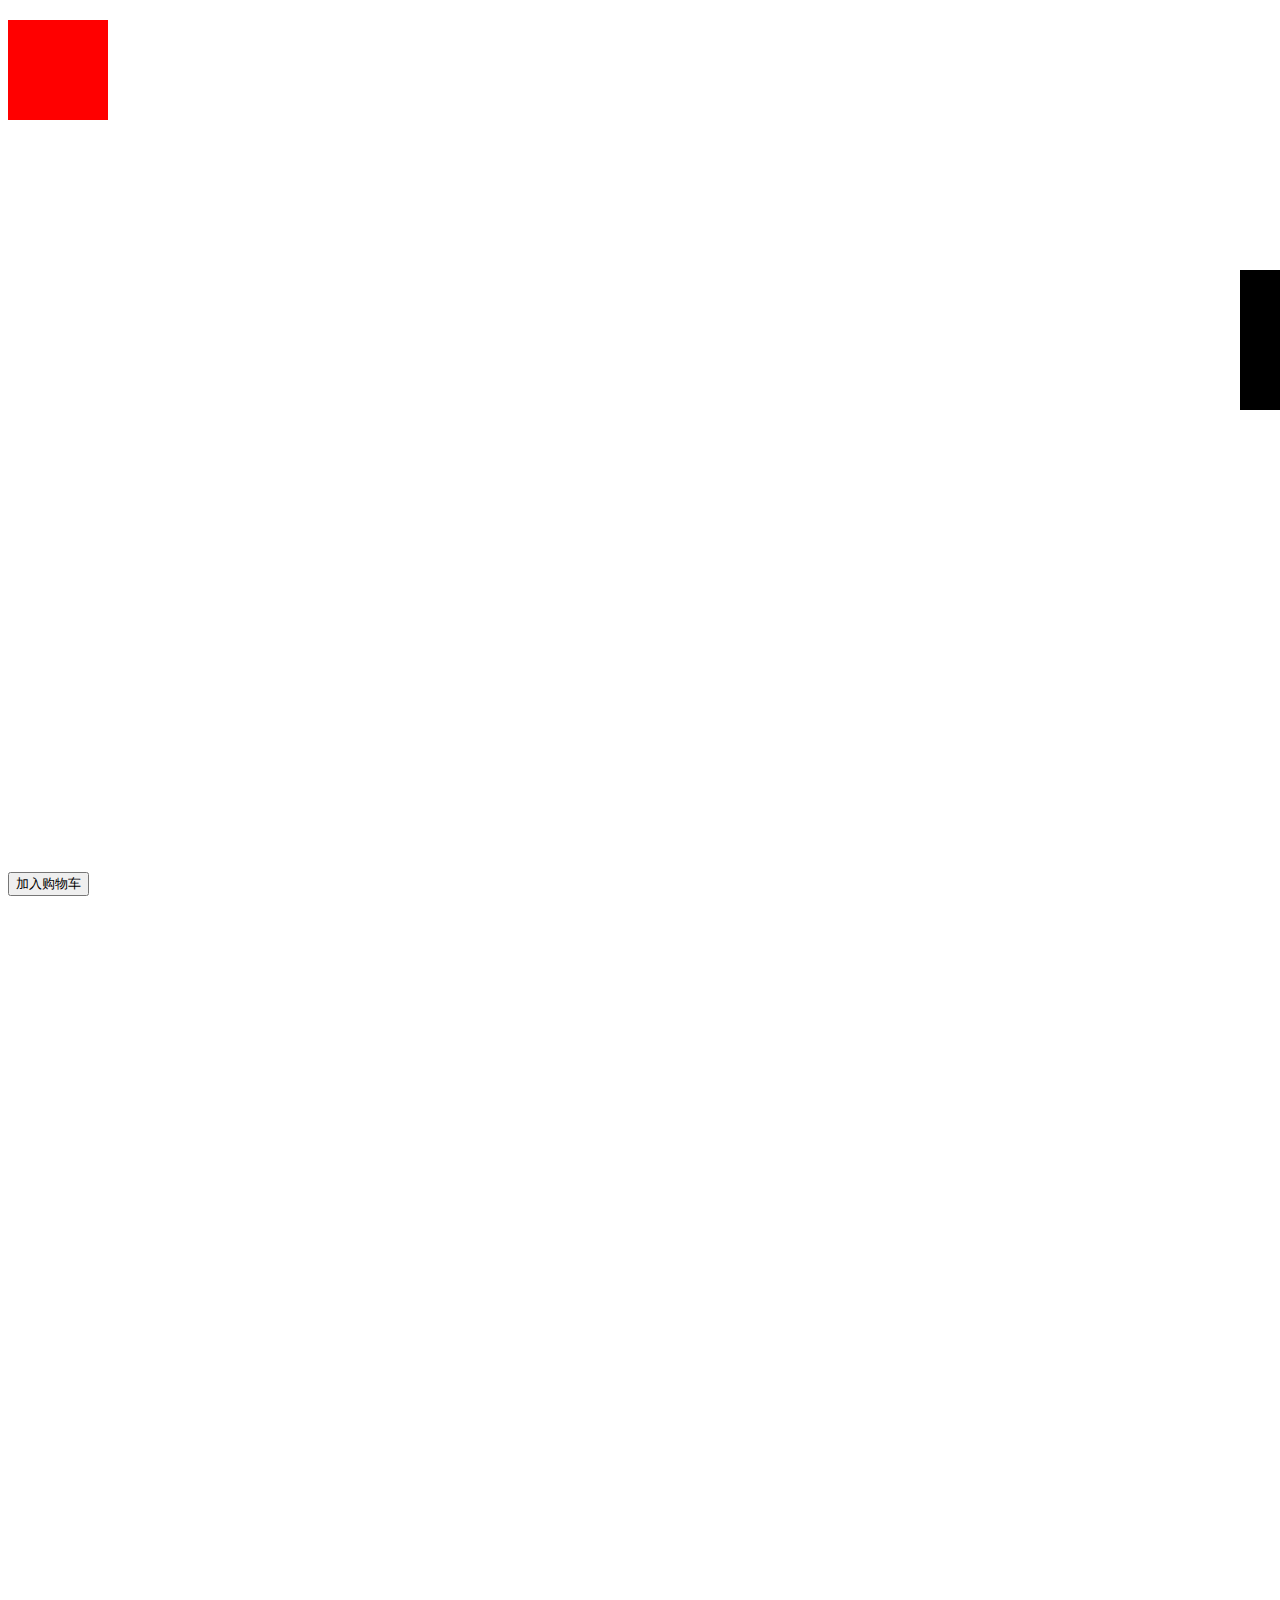
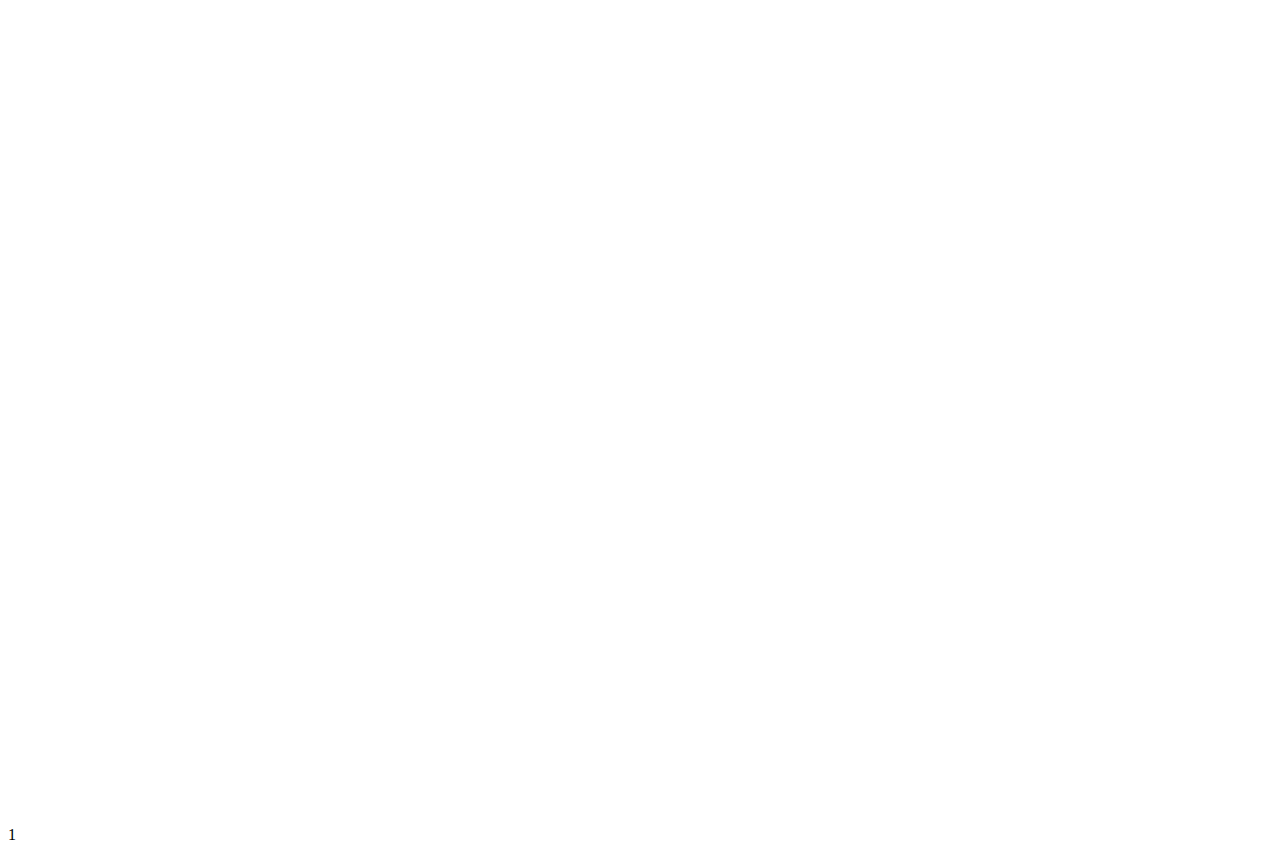
==== index.html @ b40f048a "update test" ====
<!DOCTYPE html>
<html lang="en">
<head>
  <meta charset="UTF-8">
  <title>Title</title>
  <style>
    html, body {
      height: 100%;
    }

    .Mallbar {
      width: 40px;
      height: 140px;
      background: #000;
      position: fixed;
      right: 0;
      top: 30%;
    }

    .test {
      width: 100px;
      height: 100px;
      background: #f00;
      position: fixed;
      top: 20px;
    }
  </style>
</head>
<body>
<div class="test"></div>
<br>
<br>
<br>
<br>
<br>
<br>
<br>
<br>
<br>
<br>
<br>
<br>
<br>
<br>
<br>
<br>
<br>
<br>
<br>
<br>
<br>
<br>
<br>
<br>
<br>
<br>
<br>
<br>
<br>
<br>
<br>
<br>
<br>
<br>
<br>
<br>
<br>
<br>
<br>
<br>
<br>
<br>
<br>
<br>
<br>
<br>
<br>
<br>
<button id="btn">加入购物车</button>
<br>
<br>
<br>
<br>
<br>
<br>
<br>
<br>
<br>
<br>
<br>
<br>
<br>
<br>
<br>
<br>
<br>
<br>
<br>
<br>
<br>
<br>
<br>
<br>
<br>
<br>
<br>
<br>
<br>
<br>
<br>
<br>
<br>
<br>
<br>
<br>
<br>
<br>
<br>
<br>
<br>
<br>
<br>
<br>
<br>
<br>
<br>
<br>
<br>
<br>
<br>
<br>
<br>
<br>
<br>
<br>
<br>
<br>
<br>
<br>
<br>
<br>
<br>
<br>
<br>
<br>
<br>
<br>
<br>
<br>
<br>
<br>
<br>
<br>
<br>
<br>
<br>
<br>
<br>
<br>
<br>
<br>
<br>
<br>
<br>
<br>
1

<div class="Mallbar" id="mallbar"></div>

<script src="jquery.min.js"></script>
<script>

  var acceleration;
  $('#btn').on('click', function () {
    var btnTop = $('#btn')[0].offsetTop - $('body')[0].scrollTop,
      btnLeft = $('#btn')[0].offsetLeft,
      mallbarTop = $('#mallbar')[0].offsetTop,
      mallbarLeft = $('#mallbar')[0].offsetLeft;

    var timeout = 1000;

    var frame = 100;
    //  计算物体垂直方向初速度，按钮离顶部越近则初速度越小
    var V0 = -btnTop / 40;
    //  计算物体加速度
    acceleration = ((mallbarTop - btnTop) - V0 * frame) * 2 / (frame * frame);

    runAnimation($('.test'), btnTop, V0, btnLeft, (mallbarLeft - btnLeft) / frame, mallbarLeft, timeout / frame);

  });

  function runAnimation(goods, top, topStep, left, leftStep, maxRight, timeout) {
    if (left < maxRight) {
      //alert(1);
      left += leftStep;
      top += topStep;
      topStep += acceleration;
      setTimeout(function () {
        goods.css({
          'top': top + 'px',
          'left': left + 'px'
        });
        runAnimation(goods, top, topStep, left, leftStep, maxRight, timeout);
      }, timeout);
    }
  }
</script>
</body>
</html>
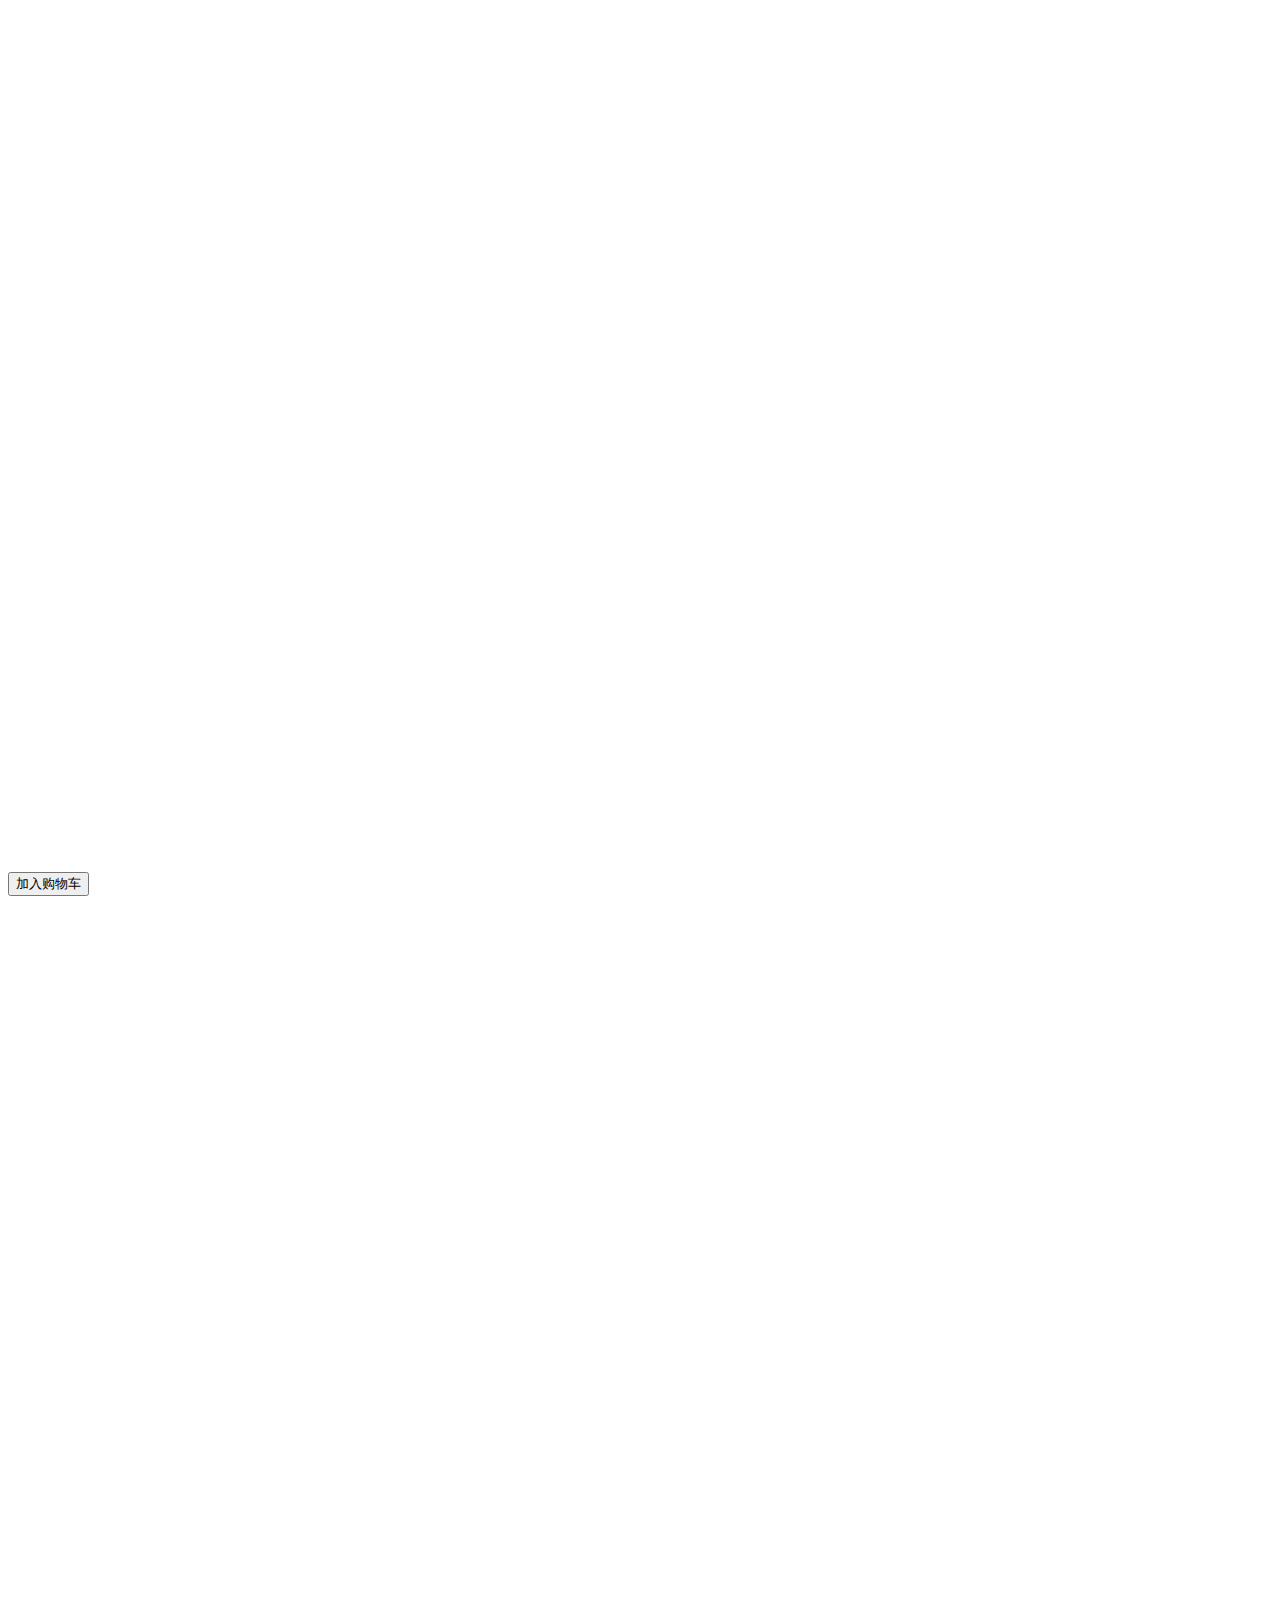
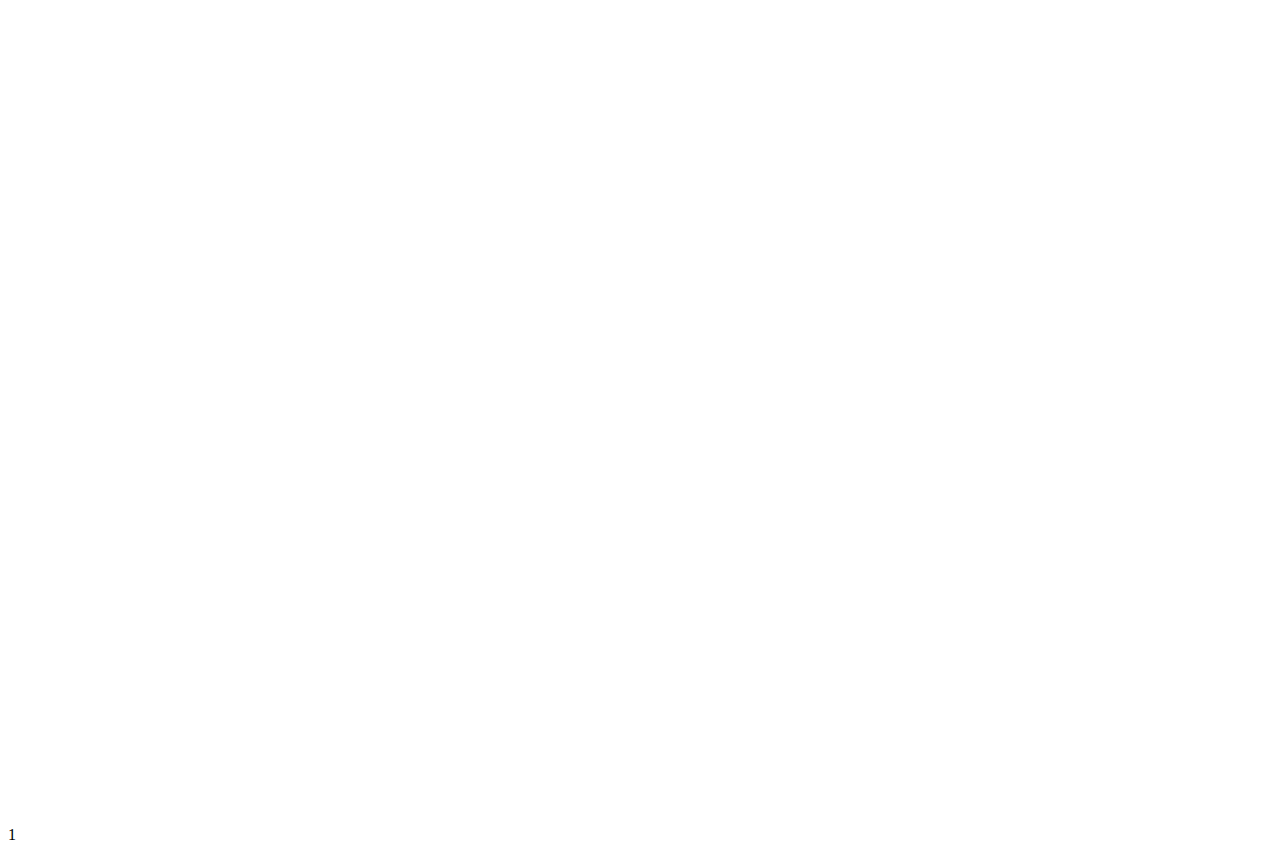
==== commit 6f247da1: "拆分" ====
--- a/index.html
+++ b/index.html
@@ -3,28 +3,6 @@
 <head>
   <meta charset="UTF-8">
   <title>Title</title>
-  <style>
-    html, body {
-      height: 100%;
-    }
-
-    .Mallbar {
-      width: 40px;
-      height: 140px;
-      background: #000;
-      position: fixed;
-      right: 0;
-      top: 30%;
-    }
-
-    .test {
-      width: 100px;
-      height: 100px;
-      background: #f00;
-      position: fixed;
-      top: 20px;
-    }
-  </style>
 </head>
 <body>
 <div class="test"></div>
@@ -168,42 +146,6 @@
 <div class="Mallbar" id="mallbar"></div>
 
 <script src="jquery.min.js"></script>
-<script>
-
-  var acceleration;
-  $('#btn').on('click', function () {
-    var btnTop = $('#btn')[0].offsetTop - $('body')[0].scrollTop,
-      btnLeft = $('#btn')[0].offsetLeft,
-      mallbarTop = $('#mallbar')[0].offsetTop,
-      mallbarLeft = $('#mallbar')[0].offsetLeft;
-
-    var timeout = 1000;
-
-    var frame = 100;
-    //  计算物体垂直方向初速度，按钮离顶部越近则初速度越小
-    var V0 = -btnTop / 40;
-    //  计算物体加速度
-    acceleration = ((mallbarTop - btnTop) - V0 * frame) * 2 / (frame * frame);
-
-    runAnimation($('.test'), btnTop, V0, btnLeft, (mallbarLeft - btnLeft) / frame, mallbarLeft, timeout / frame);
-
-  });
-
-  function runAnimation(goods, top, topStep, left, leftStep, maxRight, timeout) {
-    if (left < maxRight) {
-      //alert(1);
-      left += leftStep;
-      top += topStep;
-      topStep += acceleration;
-      setTimeout(function () {
-        goods.css({
-          'top': top + 'px',
-          'left': left + 'px'
-        });
-        runAnimation(goods, top, topStep, left, leftStep, maxRight, timeout);
-      }, timeout);
-    }
-  }
-</script>
+<script src="jquery.addshoppingcart.js"></script>
 </body>
 </html>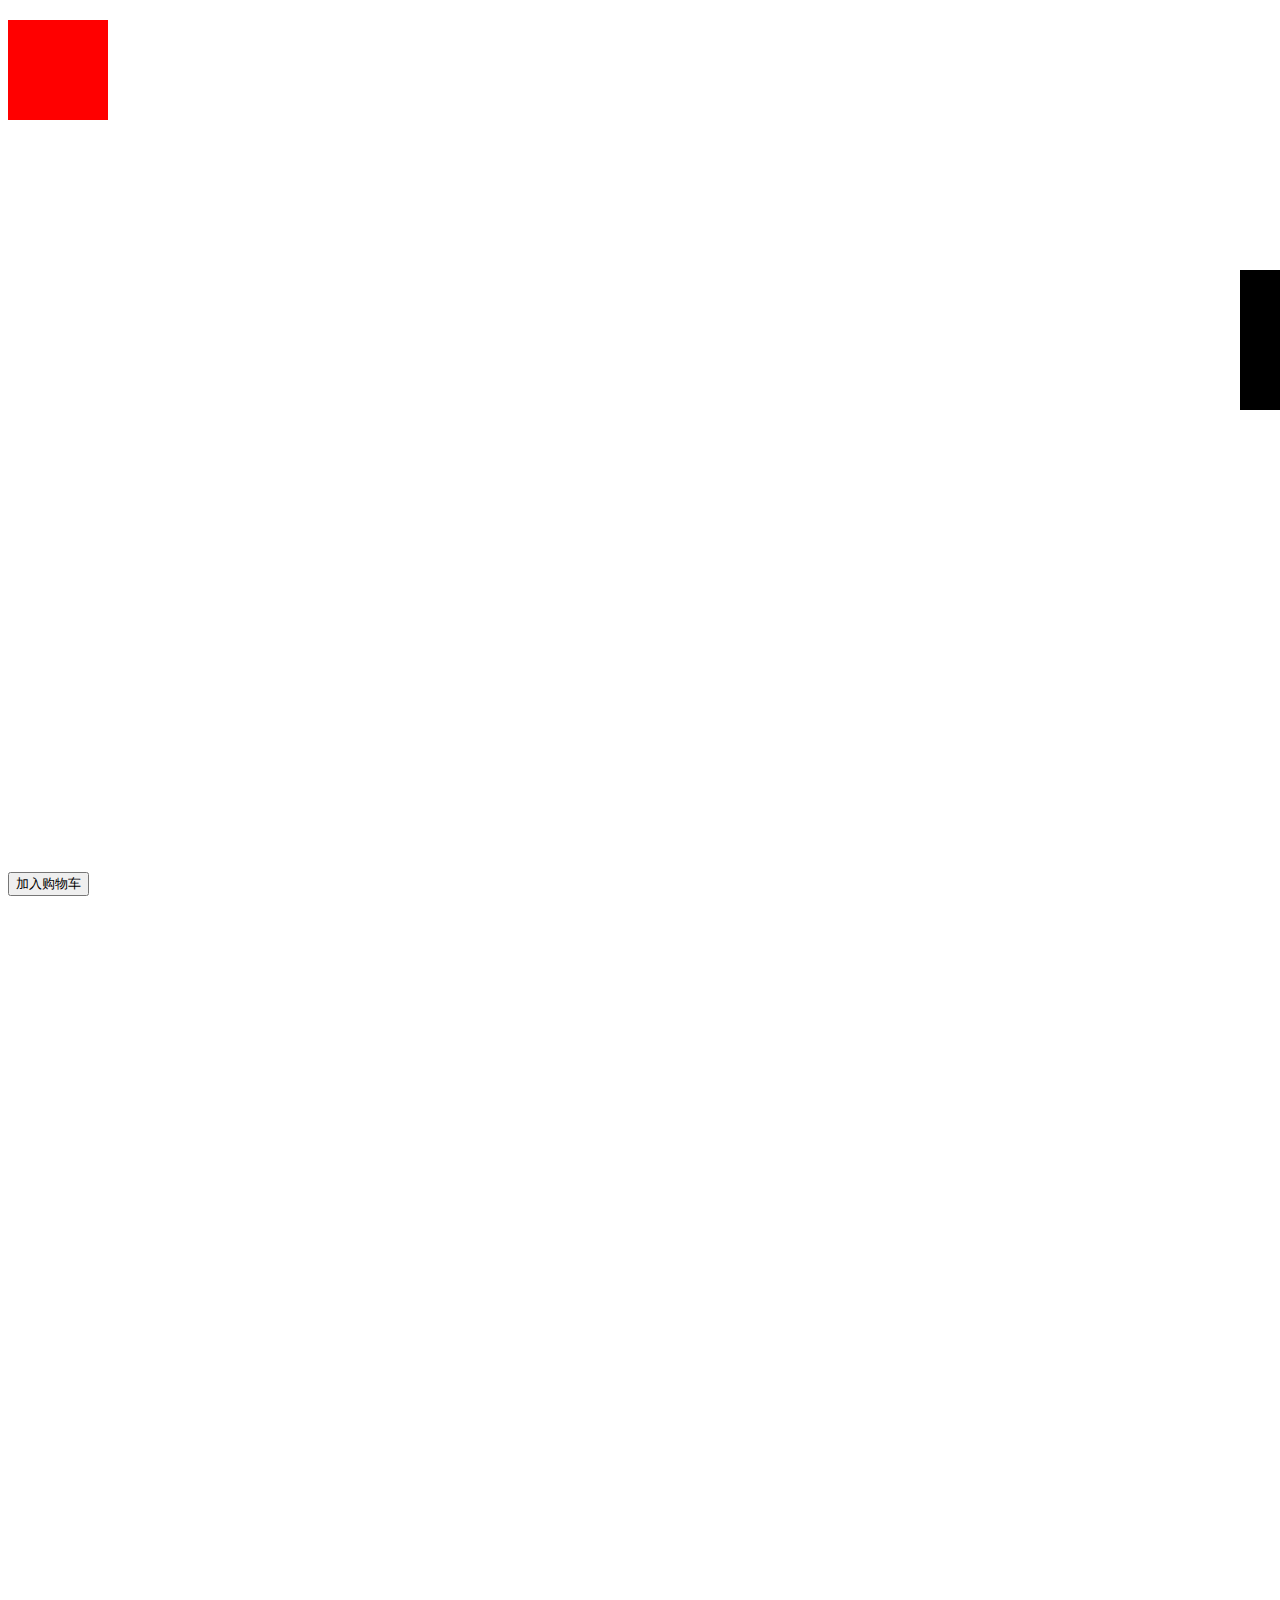
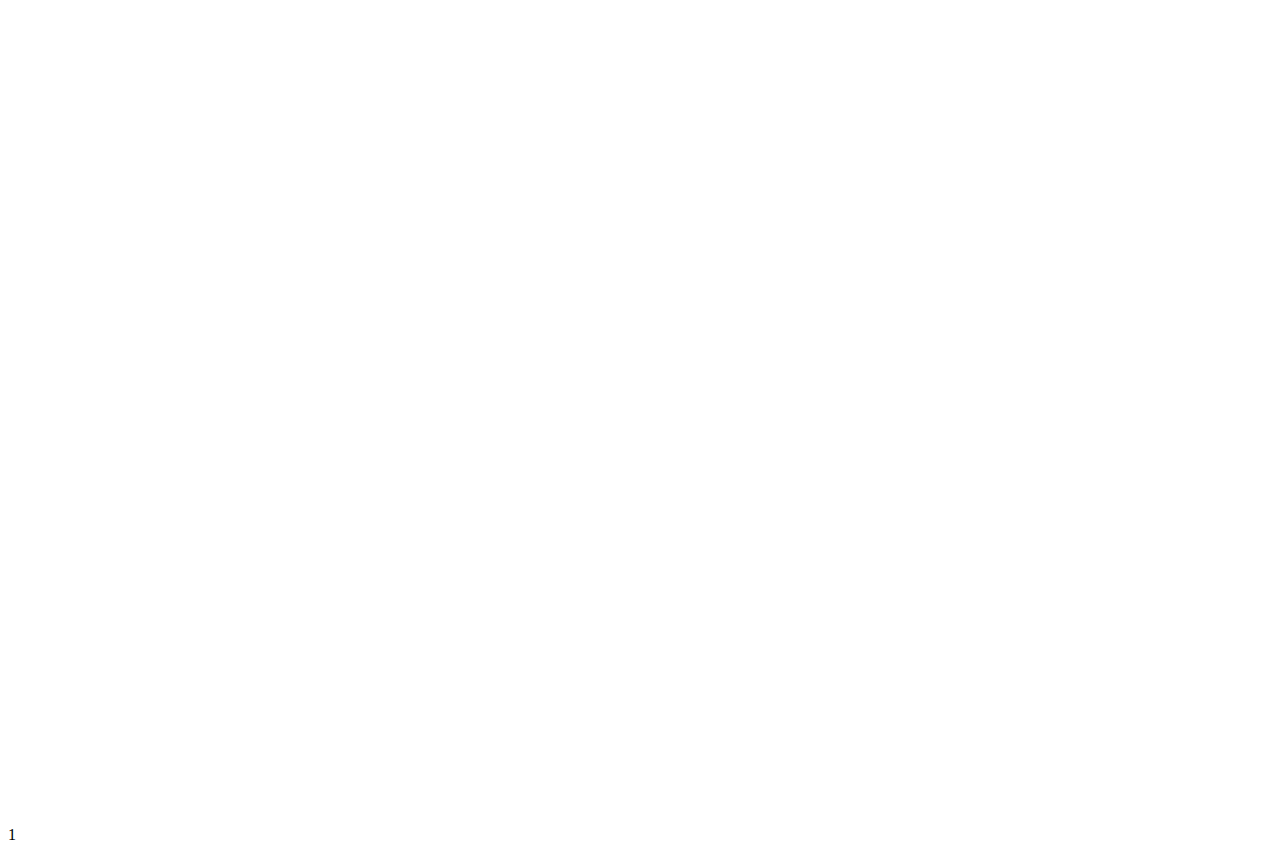
==== commit 43c9fc66: "生成插件" ====
--- a/index.html
+++ b/index.html
@@ -3,6 +3,7 @@
 <head>
   <meta charset="UTF-8">
   <title>Title</title>
+  <link href="index.css" rel="stylesheet" type="text/css">
 </head>
 <body>
 <div class="test"></div>
@@ -147,5 +148,8 @@
 
 <script src="jquery.min.js"></script>
 <script src="jquery.addshoppingcart.js"></script>
+<script>
+  $('#btn').addShoppingcart($('.Mallbar'))
+</script>
 </body>
 </html>--- a/index.css
+++ b/index.css
@@ -0,0 +1,23 @@
+/* 通用 */
+html, body {
+    height: 100%;
+}
+/* 右侧购物车条 */
+.Mallbar {
+    width: 40px;
+    height: 140px;
+    background: #000;
+    position: fixed;
+    right: 0;
+    top: 30%;
+}
+
+/*--- 插件使用的 ---*/
+/* 商品 */
+.test {
+    width: 100px;
+    height: 100px;
+    background: #f00;
+    position: fixed;
+    top: 20px;
+}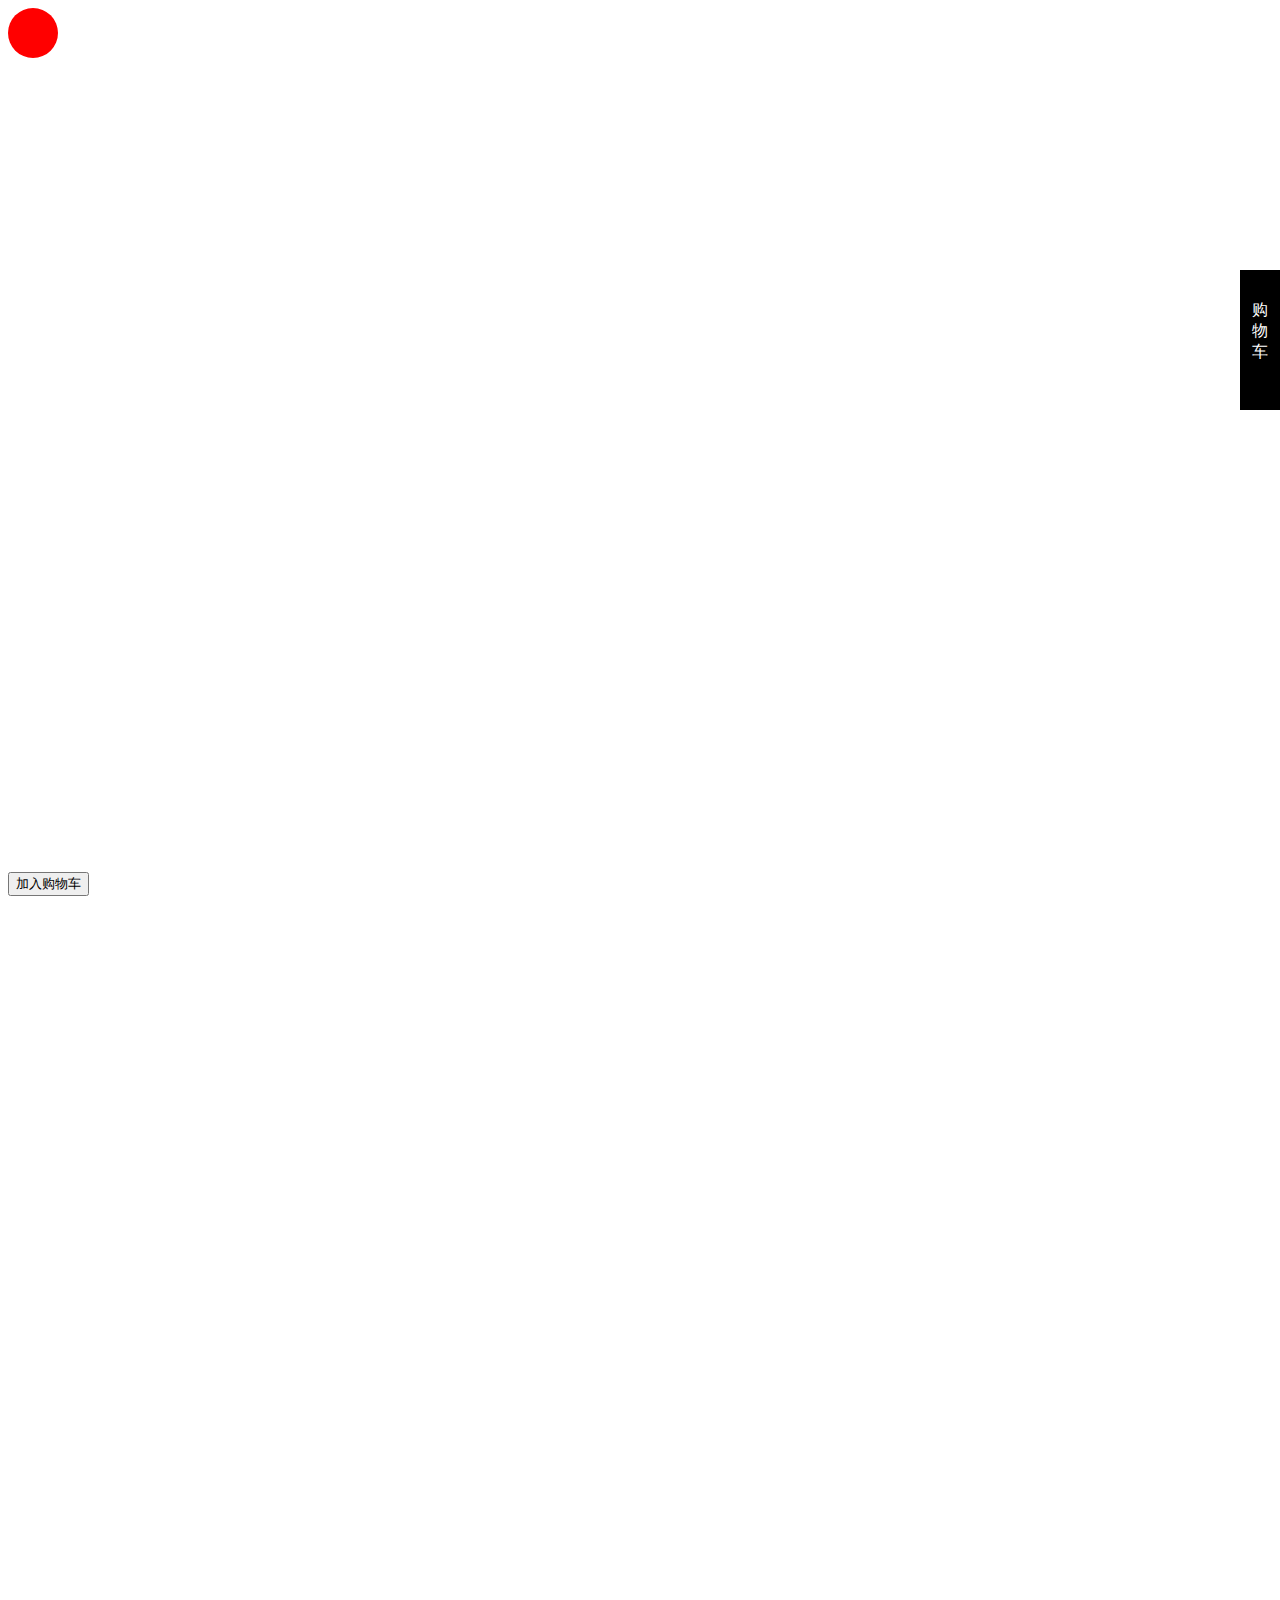
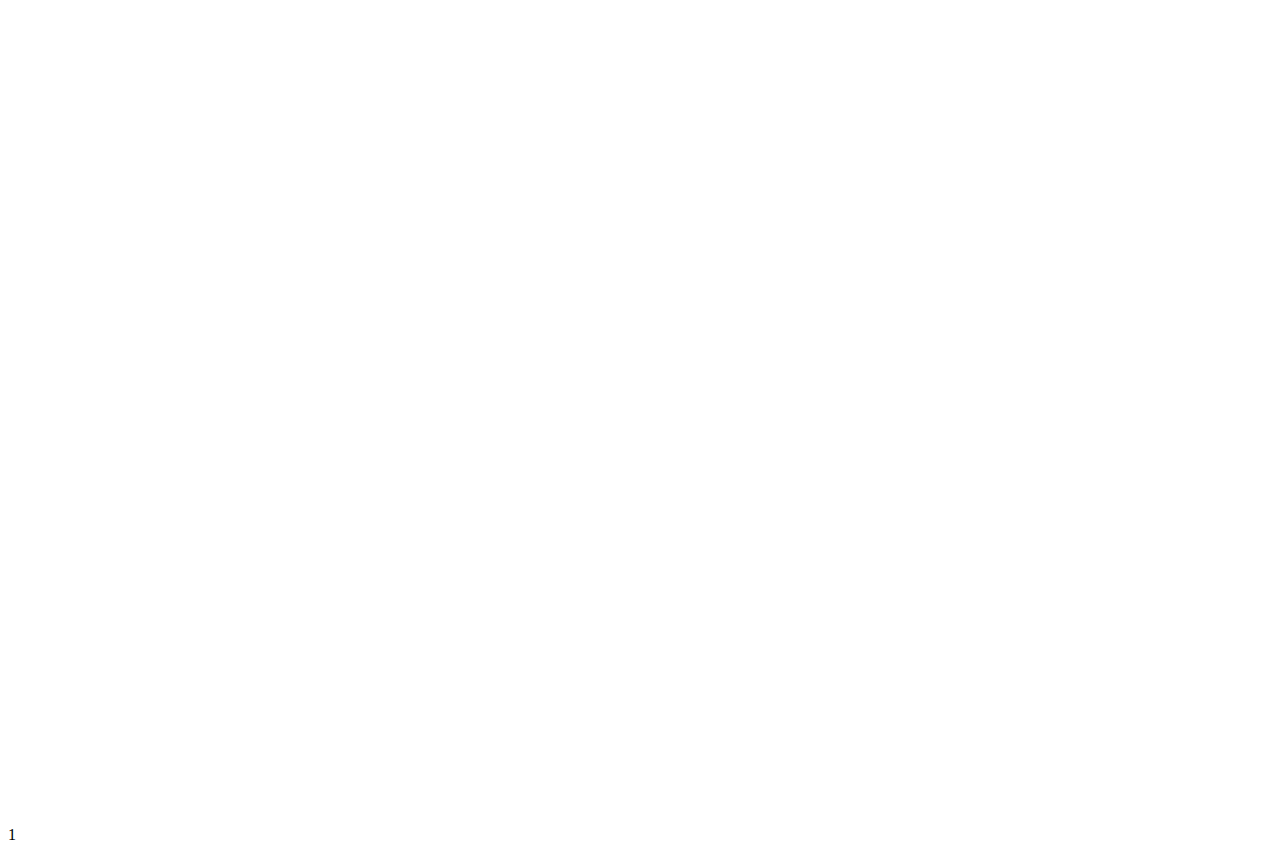
==== commit 5500b67e: "更新配置" ====
--- a/index.html
+++ b/index.html
@@ -6,7 +6,7 @@
   <link href="index.css" rel="stylesheet" type="text/css">
 </head>
 <body>
-<div class="test"></div>
+<div class="add-wares"></div>
 <br>
 <br>
 <br>
@@ -144,12 +144,18 @@
 <br>
 1
 
-<div class="Mallbar" id="mallbar"></div>
+<div class="Mallbar" id="mallbar">
+  <span>购物车</span>
+</div>
 
 <script src="jquery.min.js"></script>
 <script src="jquery.addshoppingcart.js"></script>
 <script>
-  $('#btn').addShoppingcart($('.Mallbar'))
+  $('#btn').addShoppingcart({
+    mallBarObj: $('.Mallbar'),
+    timeout: 1000,
+    frame: 100
+  })
 </script>
 </body>
 </html>--- a/index.css
+++ b/index.css
@@ -4,20 +4,25 @@
 }
 /* 右侧购物车条 */
 .Mallbar {
-    width: 40px;
-    height: 140px;
+    width: 30px;
+    height: 80px;
+    padding:30px 5px;
     background: #000;
+    text-align: center;
     position: fixed;
     right: 0;
     top: 30%;
 }
+.Mallbar span{
+    color: #fff;
+}
 
 /*--- 插件使用的 ---*/
 /* 商品 */
-.test {
-    width: 100px;
-    height: 100px;
+.add-wares {
+    width: 50px;
+    height: 50px;
     background: #f00;
+    border-radius: 50%;
     position: fixed;
-    top: 20px;
 }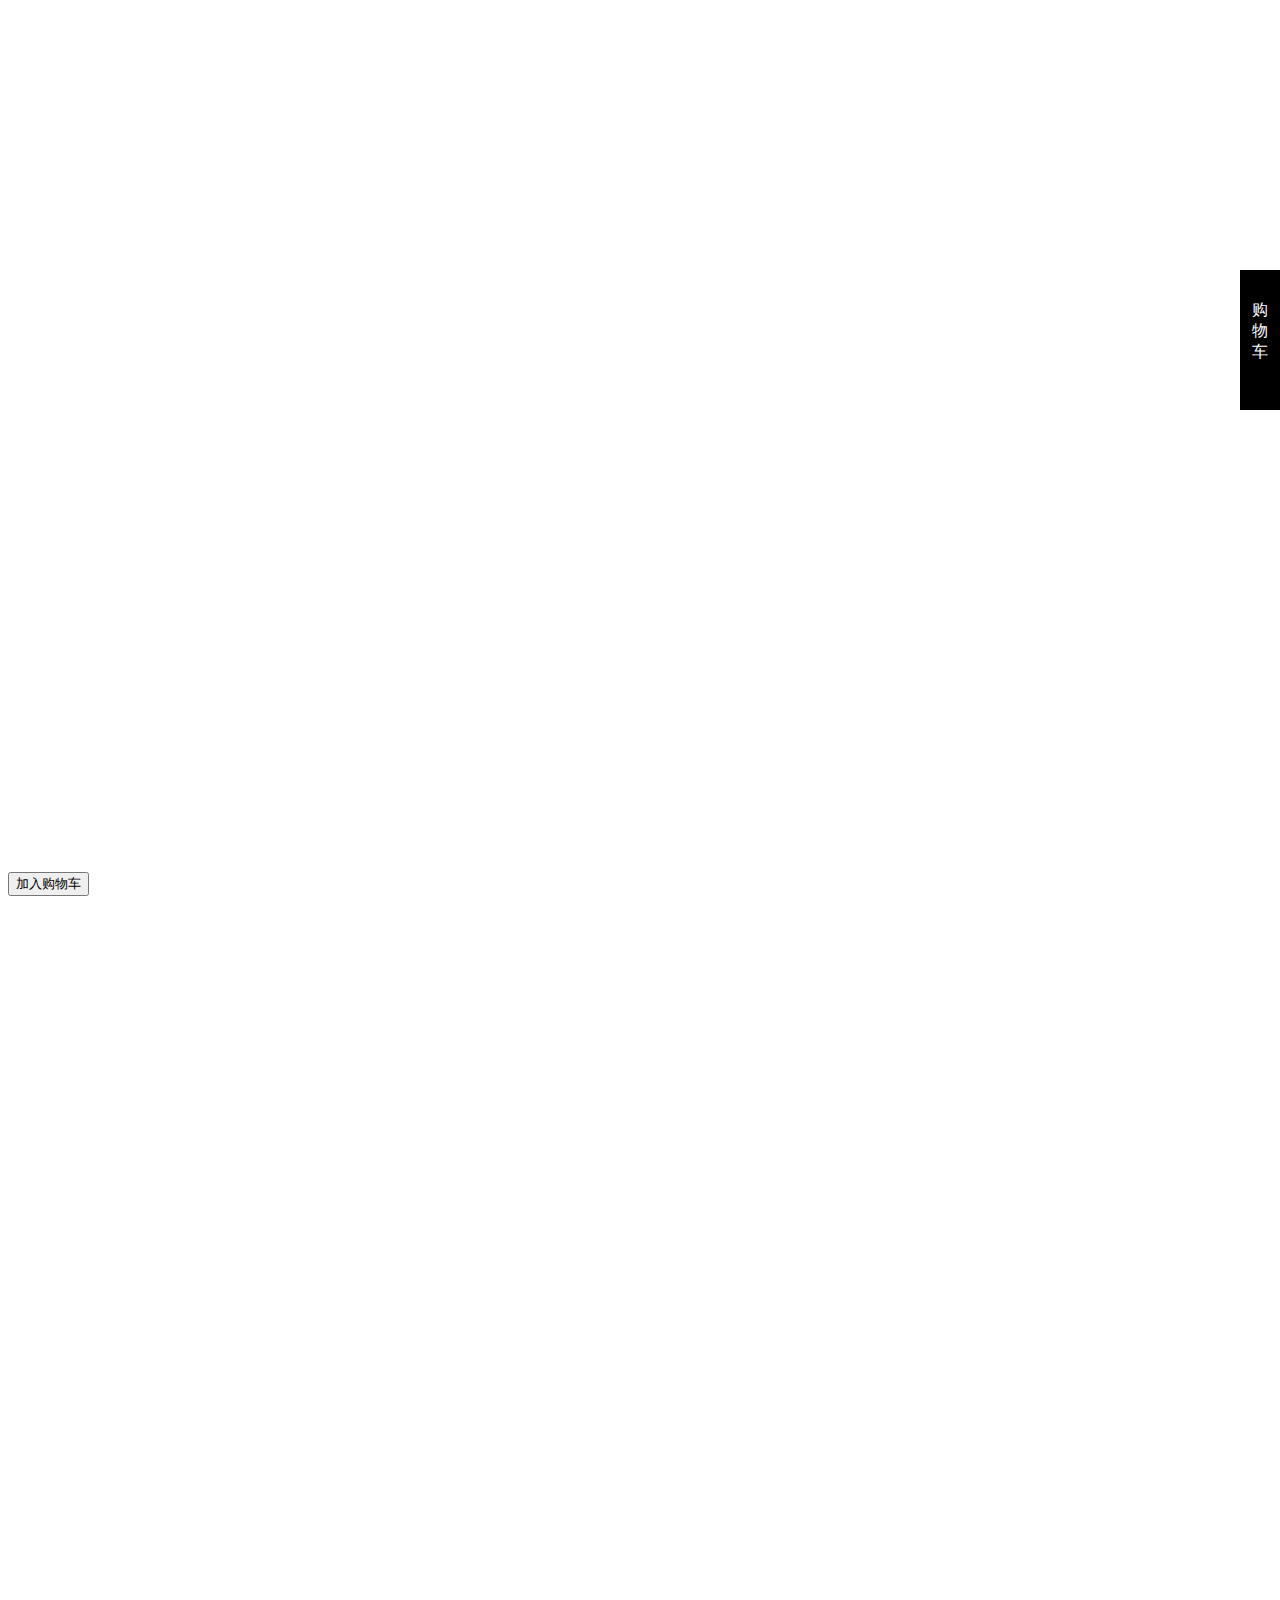
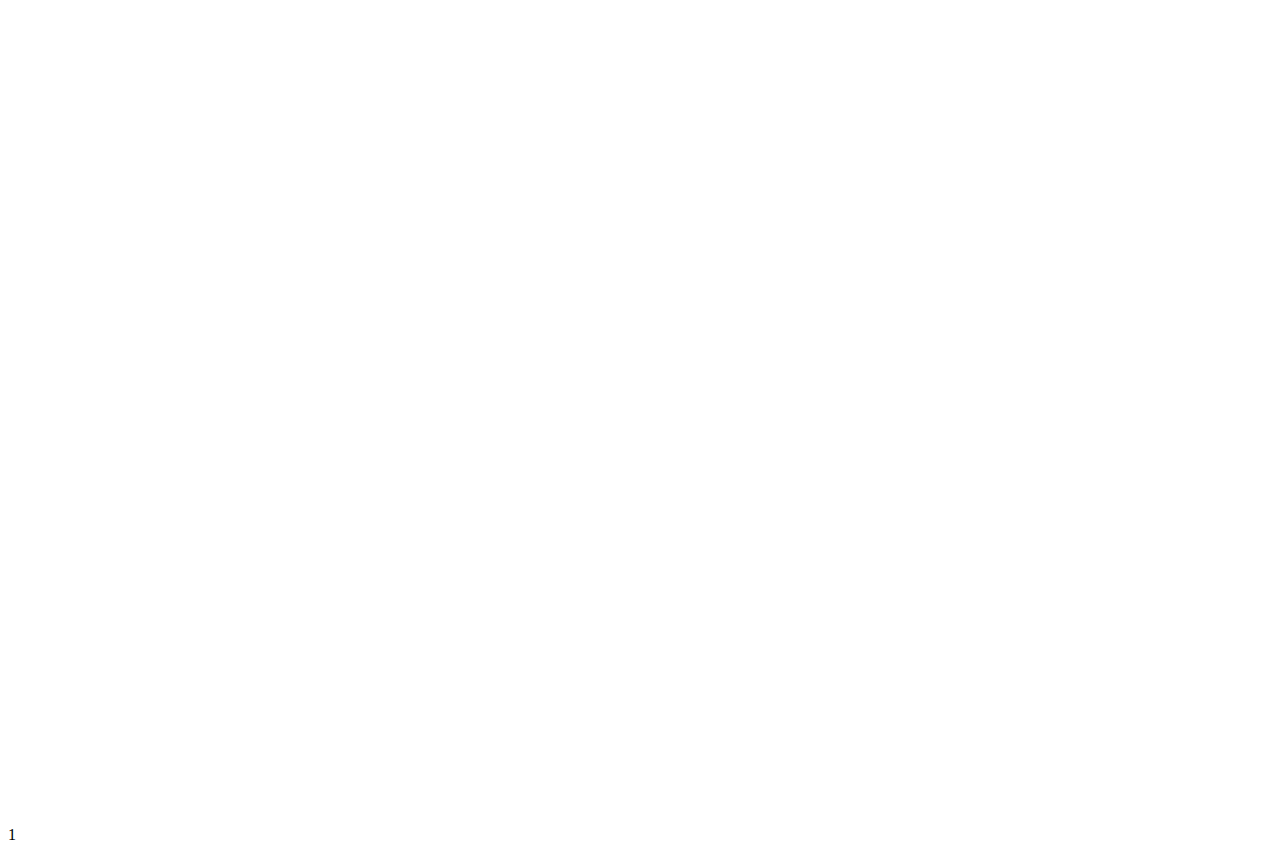
==== commit 07c599da: "增加添加移除商品动画" ====
--- a/index.html
+++ b/index.html
@@ -6,7 +6,6 @@
   <link href="index.css" rel="stylesheet" type="text/css">
 </head>
 <body>
-<div class="add-wares"></div>
 <br>
 <br>
 <br>
@@ -153,8 +152,7 @@
 <script>
   $('#btn').addShoppingcart({
     mallBarObj: $('.Mallbar'),
-    timeout: 1000,
-    frame: 100
+    timeout: 1000
   })
 </script>
 </body>
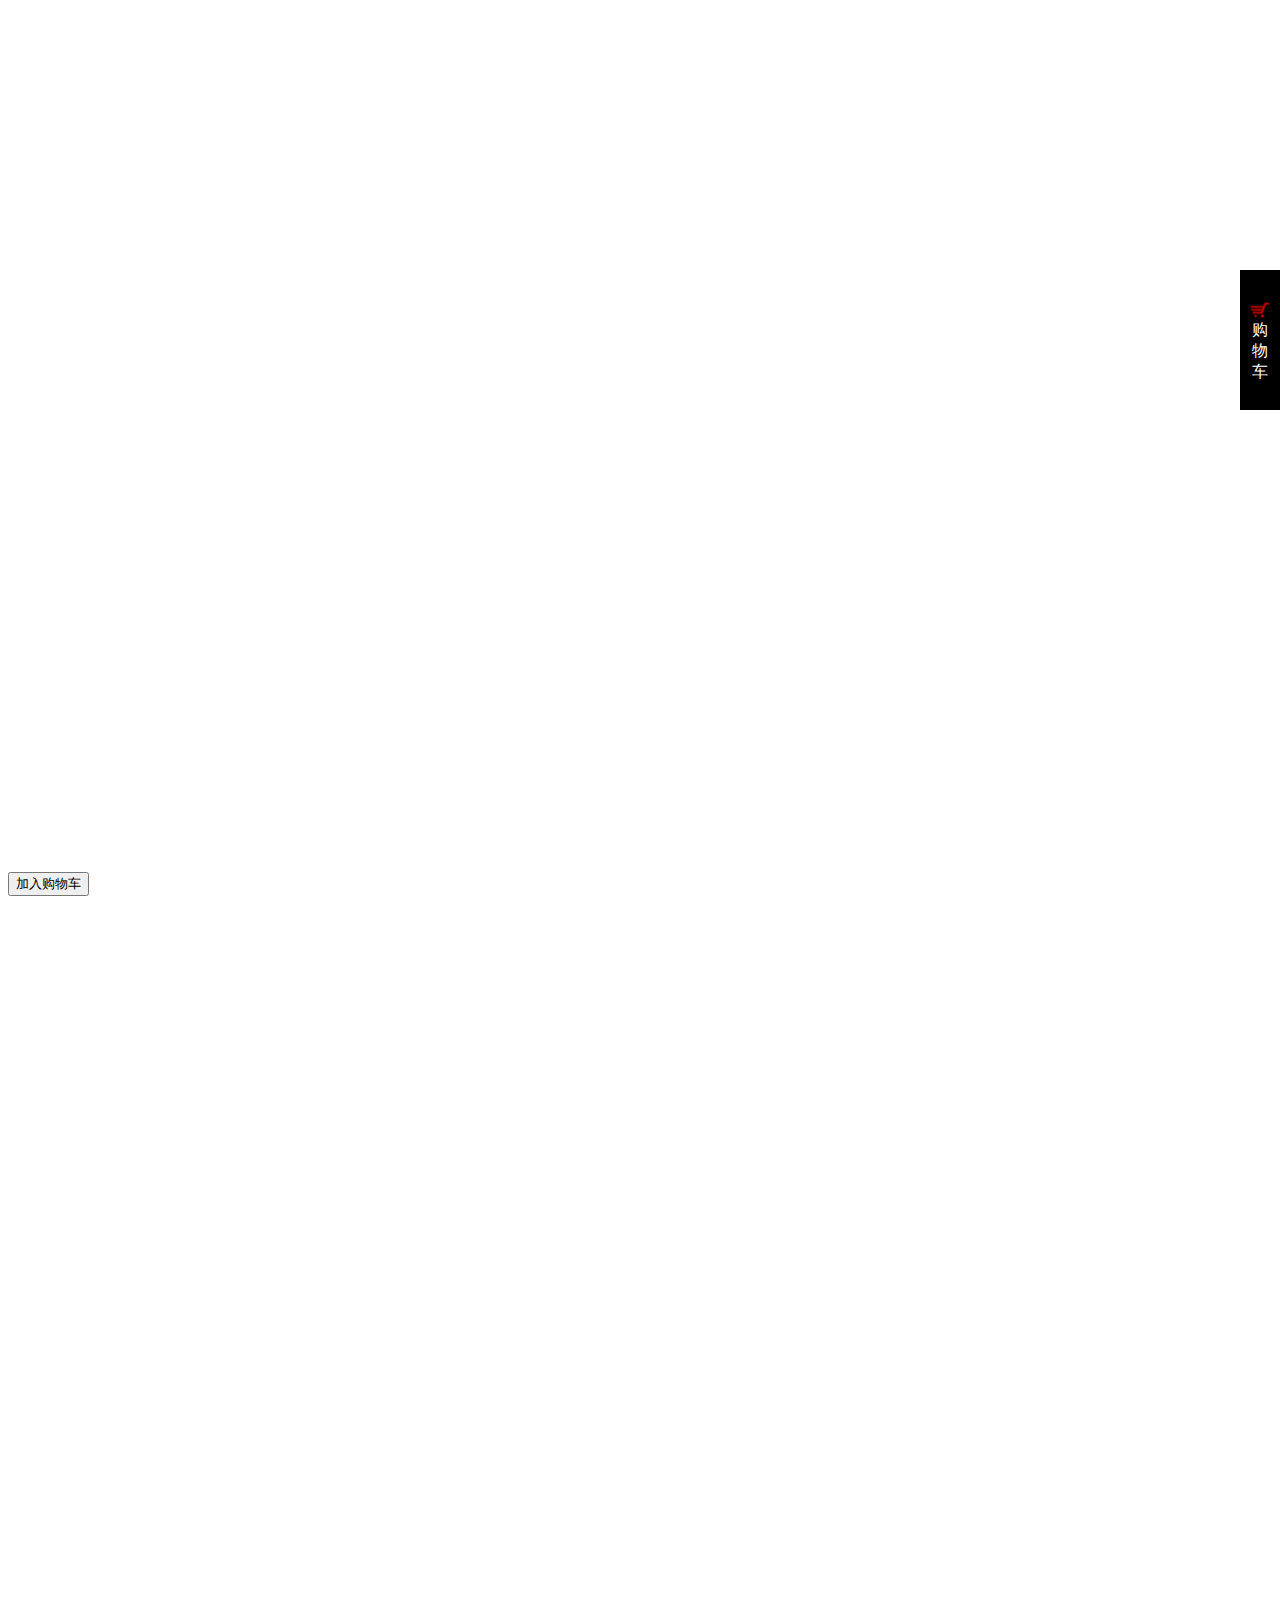
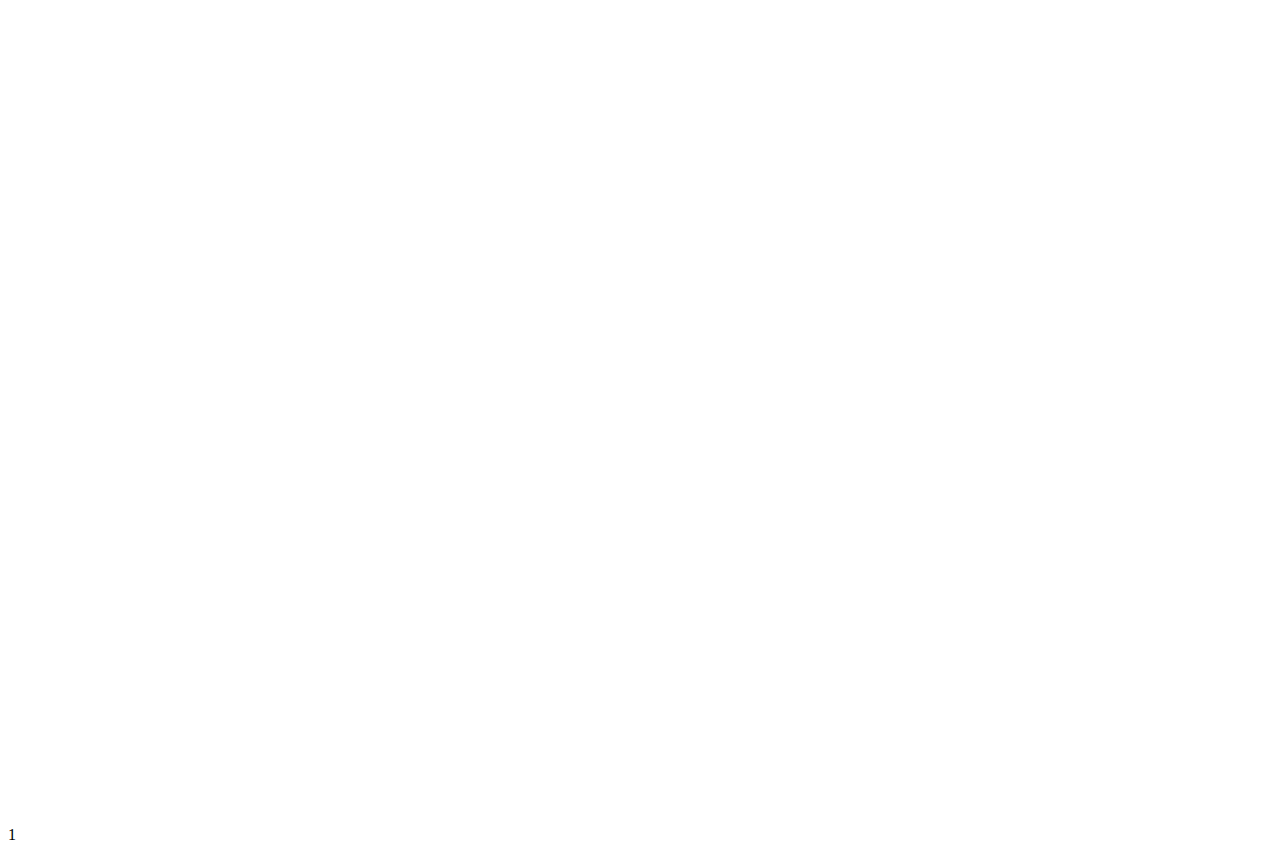
==== commit f9c22dbc: "增加细节" ====
--- a/index.html
+++ b/index.html
@@ -3,7 +3,7 @@
 <head>
   <meta charset="UTF-8">
   <title>Title</title>
-  <link href="index.css" rel="stylesheet" type="text/css">
+  <link href="css/index.css" rel="stylesheet" type="text/css">
 </head>
 <body>
 <br>
@@ -144,14 +144,17 @@
 1
 
 <div class="Mallbar" id="mallbar">
-  <span>购物车</span>
+  <div class="shopping-cart">
+  </div>
+  <span class="text">购物车</span>
 </div>
 
-<script src="jquery.min.js"></script>
-<script src="jquery.addshoppingcart.js"></script>
+<script src="js/jquery.min.js"></script>
+<script src="js/jquery.addshoppingcart.js"></script>
 <script>
   $('#btn').addShoppingcart({
     mallBarObj: $('.Mallbar'),
+    shoppingCartObj: $('.shopping-cart'),
     timeout: 1000
   })
 </script>
--- a/css/index.css
+++ b/css/index.css
@@ -0,0 +1,86 @@
+/* 通用 */
+html, body {
+    height: 100%;
+}
+/* 右侧购物车条 */
+.Mallbar {
+    width: 30px;
+    height: 80px;
+    padding:30px 5px;
+    background: #000;
+    text-align: center;
+    position: fixed;
+    right: 0;
+    top: 30%;
+}
+.Mallbar .text{
+    color: #fff;
+}
+.Mallbar .shopping-cart{
+    margin: 0 auto;
+    width:20px;
+    height:20px;
+    background: url("img/shopping-cart-icon.png") center no-repeat;
+    position: relative;
+}
+.Mallbar .shopping-cart span{
+    margin: 0 auto;
+    width:12px;
+    height:12px;
+    border-radius: 50%;
+    background-color: #ad021e;
+    color: #fff;
+    font-size:12px;
+    padding:3px;
+    position: absolute;
+    left:0;
+}
+
+/*--- 插件使用的 ---*/
+/* 商品 */
+.add-wares {
+    width: 50px;
+    height: 50px;
+    background: #000;
+    border-radius: 50%;
+    position: fixed;
+    overflow: hidden;
+}
+.add-wares img{
+    width:100%;
+    height:auto;
+}
+
+
+@-webkit-keyframes slideOutUp {
+    0% {
+        top:0;
+        opacity: 1;
+    }
+    to {
+        visibility: hidden;
+        top:-70px;
+        opacity: 0;
+    }
+}
+
+@keyframes slideOutUp {
+    0% {
+        top:0;
+        opacity: 1;
+    }
+    to {
+        opacity: 0;
+        top:-70px;
+        transform: translate3d(0, -100%, 0)
+    }
+}
+
+.slideOutUp {
+    -webkit-animation-name: slideOutUp;
+    animation-name: slideOutUp;
+    -webkit-animation-duration: 0.8s;
+    animation-duration: 0.8s;
+    -webkit-animation-fill-mode: both;
+    animation-fill-mode: both
+}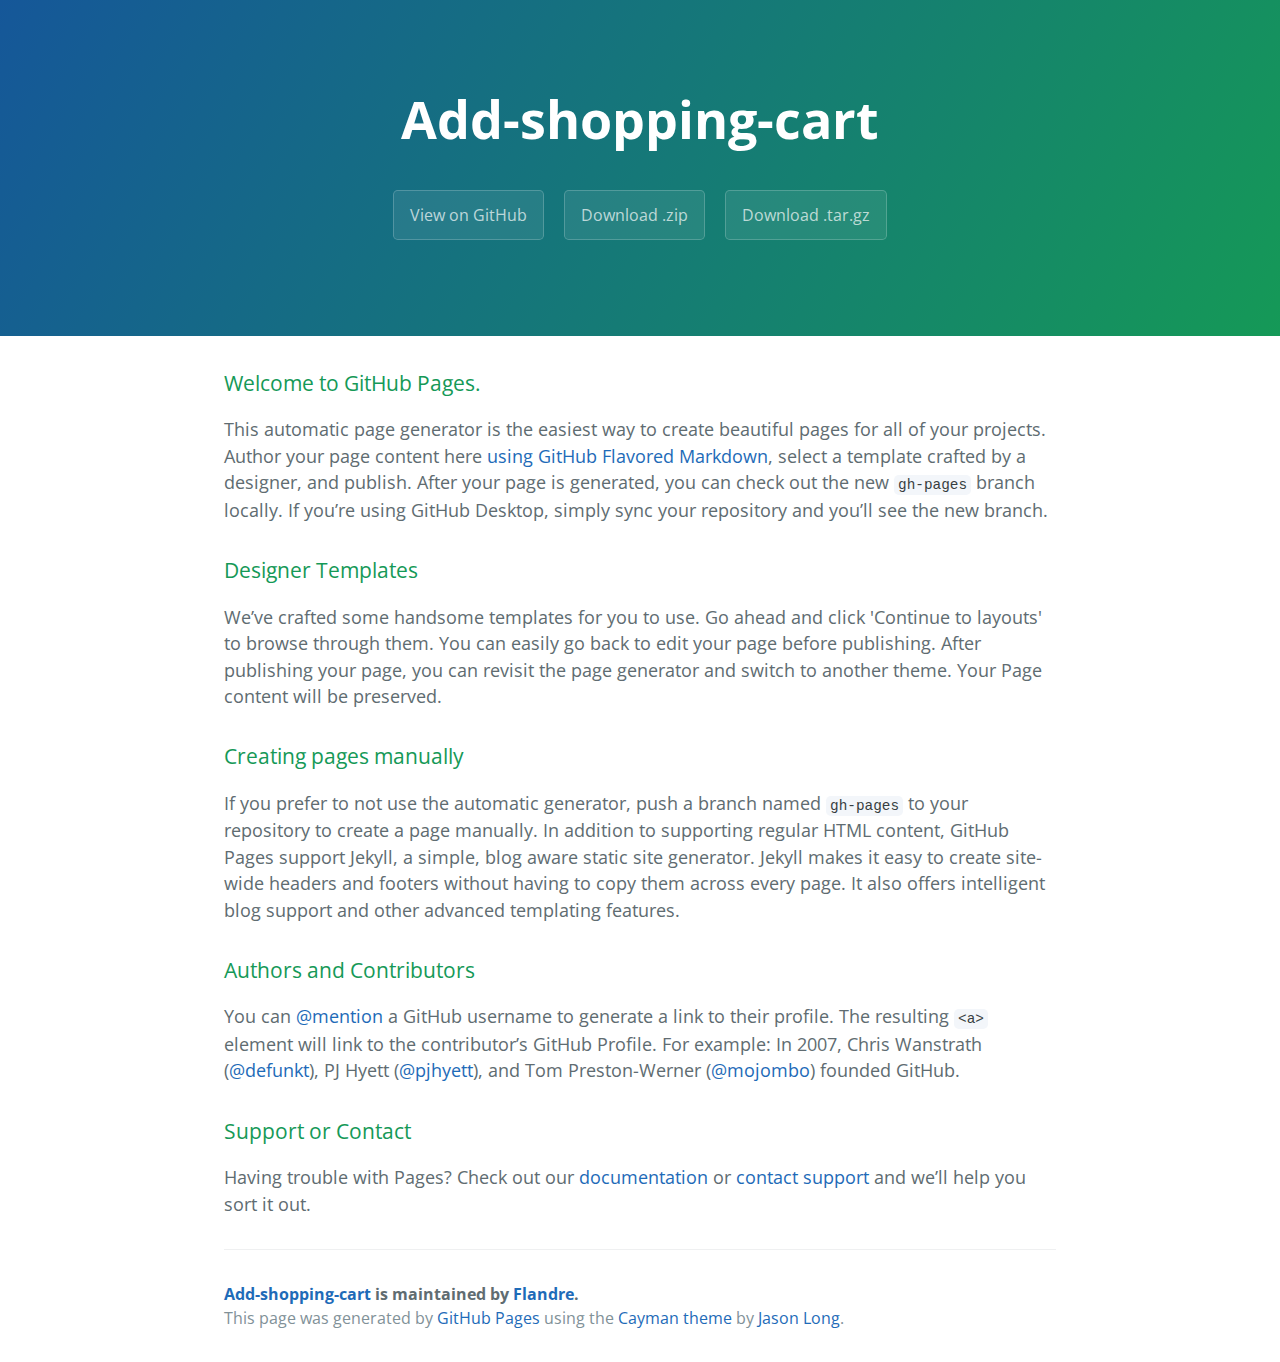
==== commit 867fe363: "Create gh-pages branch via GitHub" ====
--- a/index.html
+++ b/index.html
@@ -1,162 +1,57 @@
-<!DOCTYPE html>
-<html lang="en">
-<head>
-  <meta charset="UTF-8">
-  <title>Title</title>
-  <link href="css/index.css" rel="stylesheet" type="text/css">
-</head>
-<body>
-<br>
-<br>
-<br>
-<br>
-<br>
-<br>
-<br>
-<br>
-<br>
-<br>
-<br>
-<br>
-<br>
-<br>
-<br>
-<br>
-<br>
-<br>
-<br>
-<br>
-<br>
-<br>
-<br>
-<br>
-<br>
-<br>
-<br>
-<br>
-<br>
-<br>
-<br>
-<br>
-<br>
-<br>
-<br>
-<br>
-<br>
-<br>
-<br>
-<br>
-<br>
-<br>
-<br>
-<br>
-<br>
-<br>
-<br>
-<br>
-<button id="btn">加入购物车</button>
-<br>
-<br>
-<br>
-<br>
-<br>
-<br>
-<br>
-<br>
-<br>
-<br>
-<br>
-<br>
-<br>
-<br>
-<br>
-<br>
-<br>
-<br>
-<br>
-<br>
-<br>
-<br>
-<br>
-<br>
-<br>
-<br>
-<br>
-<br>
-<br>
-<br>
-<br>
-<br>
-<br>
-<br>
-<br>
-<br>
-<br>
-<br>
-<br>
-<br>
-<br>
-<br>
-<br>
-<br>
-<br>
-<br>
-<br>
-<br>
-<br>
-<br>
-<br>
-<br>
-<br>
-<br>
-<br>
-<br>
-<br>
-<br>
-<br>
-<br>
-<br>
-<br>
-<br>
-<br>
-<br>
-<br>
-<br>
-<br>
-<br>
-<br>
-<br>
-<br>
-<br>
-<br>
-<br>
-<br>
-<br>
-<br>
-<br>
-<br>
-<br>
-<br>
-<br>
-<br>
-<br>
-<br>
-1
-
-<div class="Mallbar" id="mallbar">
-  <div class="shopping-cart">
-  </div>
-  <span class="text">购物车</span>
-</div>
-
-<script src="js/jquery.min.js"></script>
-<script src="js/jquery.addshoppingcart.js"></script>
-<script>
-  $('#btn').addShoppingcart({
-    mallBarObj: $('.Mallbar'),
-    shoppingCartObj: $('.shopping-cart'),
-    timeout: 1000
-  })
-</script>
-</body>
-</html>+<!DOCTYPE html>
+<html lang="en-us">
+  <head>
+    <meta charset="UTF-8">
+    <title>Add-shopping-cart by Flandre</title>
+    <meta name="viewport" content="width=device-width, initial-scale=1">
+    <link rel="stylesheet" type="text/css" href="stylesheets/normalize.css" media="screen">
+    <link href='https://fonts.googleapis.com/css?family=Open+Sans:400,700' rel='stylesheet' type='text/css'>
+    <link rel="stylesheet" type="text/css" href="stylesheets/stylesheet.css" media="screen">
+    <link rel="stylesheet" type="text/css" href="stylesheets/github-light.css" media="screen">
+  </head>
+  <body>
+    <section class="page-header">
+      <h1 class="project-name">Add-shopping-cart</h1>
+      <h2 class="project-tagline"></h2>
+      <a href="https://github.com/Flandre/add-shopping-cart" class="btn">View on GitHub</a>
+      <a href="https://github.com/Flandre/add-shopping-cart/zipball/master" class="btn">Download .zip</a>
+      <a href="https://github.com/Flandre/add-shopping-cart/tarball/master" class="btn">Download .tar.gz</a>
+    </section>
+
+    <section class="main-content">
+      <h3>
+<a id="welcome-to-github-pages" class="anchor" href="#welcome-to-github-pages" aria-hidden="true"><span aria-hidden="true" class="octicon octicon-link"></span></a>Welcome to GitHub Pages.</h3>
+
+<p>This automatic page generator is the easiest way to create beautiful pages for all of your projects. Author your page content here <a href="https://guides.github.com/features/mastering-markdown/">using GitHub Flavored Markdown</a>, select a template crafted by a designer, and publish. After your page is generated, you can check out the new <code>gh-pages</code> branch locally. If you’re using GitHub Desktop, simply sync your repository and you’ll see the new branch.</p>
+
+<h3>
+<a id="designer-templates" class="anchor" href="#designer-templates" aria-hidden="true"><span aria-hidden="true" class="octicon octicon-link"></span></a>Designer Templates</h3>
+
+<p>We’ve crafted some handsome templates for you to use. Go ahead and click 'Continue to layouts' to browse through them. You can easily go back to edit your page before publishing. After publishing your page, you can revisit the page generator and switch to another theme. Your Page content will be preserved.</p>
+
+<h3>
+<a id="creating-pages-manually" class="anchor" href="#creating-pages-manually" aria-hidden="true"><span aria-hidden="true" class="octicon octicon-link"></span></a>Creating pages manually</h3>
+
+<p>If you prefer to not use the automatic generator, push a branch named <code>gh-pages</code> to your repository to create a page manually. In addition to supporting regular HTML content, GitHub Pages support Jekyll, a simple, blog aware static site generator. Jekyll makes it easy to create site-wide headers and footers without having to copy them across every page. It also offers intelligent blog support and other advanced templating features.</p>
+
+<h3>
+<a id="authors-and-contributors" class="anchor" href="#authors-and-contributors" aria-hidden="true"><span aria-hidden="true" class="octicon octicon-link"></span></a>Authors and Contributors</h3>
+
+<p>You can <a href="https://help.github.com/articles/basic-writing-and-formatting-syntax/#mentioning-users-and-teams" class="user-mention">@mention</a> a GitHub username to generate a link to their profile. The resulting <code>&lt;a&gt;</code> element will link to the contributor’s GitHub Profile. For example: In 2007, Chris Wanstrath (<a href="https://github.com/defunkt" class="user-mention">@defunkt</a>), PJ Hyett (<a href="https://github.com/pjhyett" class="user-mention">@pjhyett</a>), and Tom Preston-Werner (<a href="https://github.com/mojombo" class="user-mention">@mojombo</a>) founded GitHub.</p>
+
+<h3>
+<a id="support-or-contact" class="anchor" href="#support-or-contact" aria-hidden="true"><span aria-hidden="true" class="octicon octicon-link"></span></a>Support or Contact</h3>
+
+<p>Having trouble with Pages? Check out our <a href="https://help.github.com/pages">documentation</a> or <a href="https://github.com/contact">contact support</a> and we’ll help you sort it out.</p>
+
+      <footer class="site-footer">
+        <span class="site-footer-owner"><a href="https://github.com/Flandre/add-shopping-cart">Add-shopping-cart</a> is maintained by <a href="https://github.com/Flandre">Flandre</a>.</span>
+
+        <span class="site-footer-credits">This page was generated by <a href="https://pages.github.com">GitHub Pages</a> using the <a href="https://github.com/jasonlong/cayman-theme">Cayman theme</a> by <a href="https://twitter.com/jasonlong">Jason Long</a>.</span>
+      </footer>
+
+    </section>
+
+  
+  </body>
+</html>
--- a/stylesheets/stylesheet.css
+++ b/stylesheets/stylesheet.css
@@ -0,0 +1,245 @@
+* {
+  box-sizing: border-box; }
+
+body {
+  padding: 0;
+  margin: 0;
+  font-family: "Open Sans", "Helvetica Neue", Helvetica, Arial, sans-serif;
+  font-size: 16px;
+  line-height: 1.5;
+  color: #606c71; }
+
+a {
+  color: #1e6bb8;
+  text-decoration: none; }
+  a:hover {
+    text-decoration: underline; }
+
+.btn {
+  display: inline-block;
+  margin-bottom: 1rem;
+  color: rgba(255, 255, 255, 0.7);
+  background-color: rgba(255, 255, 255, 0.08);
+  border-color: rgba(255, 255, 255, 0.2);
+  border-style: solid;
+  border-width: 1px;
+  border-radius: 0.3rem;
+  transition: color 0.2s, background-color 0.2s, border-color 0.2s; }
+  .btn + .btn {
+    margin-left: 1rem; }
+
+.btn:hover {
+  color: rgba(255, 255, 255, 0.8);
+  text-decoration: none;
+  background-color: rgba(255, 255, 255, 0.2);
+  border-color: rgba(255, 255, 255, 0.3); }
+
+@media screen and (min-width: 64em) {
+  .btn {
+    padding: 0.75rem 1rem; } }
+
+@media screen and (min-width: 42em) and (max-width: 64em) {
+  .btn {
+    padding: 0.6rem 0.9rem;
+    font-size: 0.9rem; } }
+
+@media screen and (max-width: 42em) {
+  .btn {
+    display: block;
+    width: 100%;
+    padding: 0.75rem;
+    font-size: 0.9rem; }
+    .btn + .btn {
+      margin-top: 1rem;
+      margin-left: 0; } }
+
+.page-header {
+  color: #fff;
+  text-align: center;
+  background-color: #159957;
+  background-image: linear-gradient(120deg, #155799, #159957); }
+
+@media screen and (min-width: 64em) {
+  .page-header {
+    padding: 5rem 6rem; } }
+
+@media screen and (min-width: 42em) and (max-width: 64em) {
+  .page-header {
+    padding: 3rem 4rem; } }
+
+@media screen and (max-width: 42em) {
+  .page-header {
+    padding: 2rem 1rem; } }
+
+.project-name {
+  margin-top: 0;
+  margin-bottom: 0.1rem; }
+
+@media screen and (min-width: 64em) {
+  .project-name {
+    font-size: 3.25rem; } }
+
+@media screen and (min-width: 42em) and (max-width: 64em) {
+  .project-name {
+    font-size: 2.25rem; } }
+
+@media screen and (max-width: 42em) {
+  .project-name {
+    font-size: 1.75rem; } }
+
+.project-tagline {
+  margin-bottom: 2rem;
+  font-weight: normal;
+  opacity: 0.7; }
+
+@media screen and (min-width: 64em) {
+  .project-tagline {
+    font-size: 1.25rem; } }
+
+@media screen and (min-width: 42em) and (max-width: 64em) {
+  .project-tagline {
+    font-size: 1.15rem; } }
+
+@media screen and (max-width: 42em) {
+  .project-tagline {
+    font-size: 1rem; } }
+
+.main-content :first-child {
+  margin-top: 0; }
+.main-content img {
+  max-width: 100%; }
+.main-content h1, .main-content h2, .main-content h3, .main-content h4, .main-content h5, .main-content h6 {
+  margin-top: 2rem;
+  margin-bottom: 1rem;
+  font-weight: normal;
+  color: #159957; }
+.main-content p {
+  margin-bottom: 1em; }
+.main-content code {
+  padding: 2px 4px;
+  font-family: Consolas, "Liberation Mono", Menlo, Courier, monospace;
+  font-size: 0.9rem;
+  color: #383e41;
+  background-color: #f3f6fa;
+  border-radius: 0.3rem; }
+.main-content pre {
+  padding: 0.8rem;
+  margin-top: 0;
+  margin-bottom: 1rem;
+  font: 1rem Consolas, "Liberation Mono", Menlo, Courier, monospace;
+  color: #567482;
+  word-wrap: normal;
+  background-color: #f3f6fa;
+  border: solid 1px #dce6f0;
+  border-radius: 0.3rem; }
+  .main-content pre > code {
+    padding: 0;
+    margin: 0;
+    font-size: 0.9rem;
+    color: #567482;
+    word-break: normal;
+    white-space: pre;
+    background: transparent;
+    border: 0; }
+.main-content .highlight {
+  margin-bottom: 1rem; }
+  .main-content .highlight pre {
+    margin-bottom: 0;
+    word-break: normal; }
+.main-content .highlight pre, .main-content pre {
+  padding: 0.8rem;
+  overflow: auto;
+  font-size: 0.9rem;
+  line-height: 1.45;
+  border-radius: 0.3rem; }
+.main-content pre code, .main-content pre tt {
+  display: inline;
+  max-width: initial;
+  padding: 0;
+  margin: 0;
+  overflow: initial;
+  line-height: inherit;
+  word-wrap: normal;
+  background-color: transparent;
+  border: 0; }
+  .main-content pre code:before, .main-content pre code:after, .main-content pre tt:before, .main-content pre tt:after {
+    content: normal; }
+.main-content ul, .main-content ol {
+  margin-top: 0; }
+.main-content blockquote {
+  padding: 0 1rem;
+  margin-left: 0;
+  color: #819198;
+  border-left: 0.3rem solid #dce6f0; }
+  .main-content blockquote > :first-child {
+    margin-top: 0; }
+  .main-content blockquote > :last-child {
+    margin-bottom: 0; }
+.main-content table {
+  display: block;
+  width: 100%;
+  overflow: auto;
+  word-break: normal;
+  word-break: keep-all; }
+  .main-content table th {
+    font-weight: bold; }
+  .main-content table th, .main-content table td {
+    padding: 0.5rem 1rem;
+    border: 1px solid #e9ebec; }
+.main-content dl {
+  padding: 0; }
+  .main-content dl dt {
+    padding: 0;
+    margin-top: 1rem;
+    font-size: 1rem;
+    font-weight: bold; }
+  .main-content dl dd {
+    padding: 0;
+    margin-bottom: 1rem; }
+.main-content hr {
+  height: 2px;
+  padding: 0;
+  margin: 1rem 0;
+  background-color: #eff0f1;
+  border: 0; }
+
+@media screen and (min-width: 64em) {
+  .main-content {
+    max-width: 64rem;
+    padding: 2rem 6rem;
+    margin: 0 auto;
+    font-size: 1.1rem; } }
+
+@media screen and (min-width: 42em) and (max-width: 64em) {
+  .main-content {
+    padding: 2rem 4rem;
+    font-size: 1.1rem; } }
+
+@media screen and (max-width: 42em) {
+  .main-content {
+    padding: 2rem 1rem;
+    font-size: 1rem; } }
+
+.site-footer {
+  padding-top: 2rem;
+  margin-top: 2rem;
+  border-top: solid 1px #eff0f1; }
+
+.site-footer-owner {
+  display: block;
+  font-weight: bold; }
+
+.site-footer-credits {
+  color: #819198; }
+
+@media screen and (min-width: 64em) {
+  .site-footer {
+    font-size: 1rem; } }
+
+@media screen and (min-width: 42em) and (max-width: 64em) {
+  .site-footer {
+    font-size: 1rem; } }
+
+@media screen and (max-width: 42em) {
+  .site-footer {
+    font-size: 0.9rem; } }
--- a/stylesheets/github-light.css
+++ b/stylesheets/github-light.css
@@ -0,0 +1,124 @@
+/*
+The MIT License (MIT)
+
+Copyright (c) 2016 GitHub, Inc.
+
+Permission is hereby granted, free of charge, to any person obtaining a copy
+of this software and associated documentation files (the "Software"), to deal
+in the Software without restriction, including without limitation the rights
+to use, copy, modify, merge, publish, distribute, sublicense, and/or sell
+copies of the Software, and to permit persons to whom the Software is
+furnished to do so, subject to the following conditions:
+
+The above copyright notice and this permission notice shall be included in all
+copies or substantial portions of the Software.
+
+THE SOFTWARE IS PROVIDED "AS IS", WITHOUT WARRANTY OF ANY KIND, EXPRESS OR
+IMPLIED, INCLUDING BUT NOT LIMITED TO THE WARRANTIES OF MERCHANTABILITY,
+FITNESS FOR A PARTICULAR PURPOSE AND NONINFRINGEMENT. IN NO EVENT SHALL THE
+AUTHORS OR COPYRIGHT HOLDERS BE LIABLE FOR ANY CLAIM, DAMAGES OR OTHER
+LIABILITY, WHETHER IN AN ACTION OF CONTRACT, TORT OR OTHERWISE, ARISING FROM,
+OUT OF OR IN CONNECTION WITH THE SOFTWARE OR THE USE OR OTHER DEALINGS IN THE
+SOFTWARE.
+
+*/
+
+.pl-c /* comment */ {
+  color: #969896;
+}
+
+.pl-c1 /* constant, variable.other.constant, support, meta.property-name, support.constant, support.variable, meta.module-reference, markup.raw, meta.diff.header */,
+.pl-s .pl-v /* string variable */ {
+  color: #0086b3;
+}
+
+.pl-e /* entity */,
+.pl-en /* entity.name */ {
+  color: #795da3;
+}
+
+.pl-smi /* variable.parameter.function, storage.modifier.package, storage.modifier.import, storage.type.java, variable.other */,
+.pl-s .pl-s1 /* string source */ {
+  color: #333;
+}
+
+.pl-ent /* entity.name.tag */ {
+  color: #63a35c;
+}
+
+.pl-k /* keyword, storage, storage.type */ {
+  color: #a71d5d;
+}
+
+.pl-s /* string */,
+.pl-pds /* punctuation.definition.string, string.regexp.character-class */,
+.pl-s .pl-pse .pl-s1 /* string punctuation.section.embedded source */,
+.pl-sr /* string.regexp */,
+.pl-sr .pl-cce /* string.regexp constant.character.escape */,
+.pl-sr .pl-sre /* string.regexp source.ruby.embedded */,
+.pl-sr .pl-sra /* string.regexp string.regexp.arbitrary-repitition */ {
+  color: #183691;
+}
+
+.pl-v /* variable */ {
+  color: #ed6a43;
+}
+
+.pl-id /* invalid.deprecated */ {
+  color: #b52a1d;
+}
+
+.pl-ii /* invalid.illegal */ {
+  color: #f8f8f8;
+  background-color: #b52a1d;
+}
+
+.pl-sr .pl-cce /* string.regexp constant.character.escape */ {
+  font-weight: bold;
+  color: #63a35c;
+}
+
+.pl-ml /* markup.list */ {
+  color: #693a17;
+}
+
+.pl-mh /* markup.heading */,
+.pl-mh .pl-en /* markup.heading entity.name */,
+.pl-ms /* meta.separator */ {
+  font-weight: bold;
+  color: #1d3e81;
+}
+
+.pl-mq /* markup.quote */ {
+  color: #008080;
+}
+
+.pl-mi /* markup.italic */ {
+  font-style: italic;
+  color: #333;
+}
+
+.pl-mb /* markup.bold */ {
+  font-weight: bold;
+  color: #333;
+}
+
+.pl-md /* markup.deleted, meta.diff.header.from-file */ {
+  color: #bd2c00;
+  background-color: #ffecec;
+}
+
+.pl-mi1 /* markup.inserted, meta.diff.header.to-file */ {
+  color: #55a532;
+  background-color: #eaffea;
+}
+
+.pl-mdr /* meta.diff.range */ {
+  font-weight: bold;
+  color: #795da3;
+}
+
+.pl-mo /* meta.output */ {
+  color: #1d3e81;
+}
+
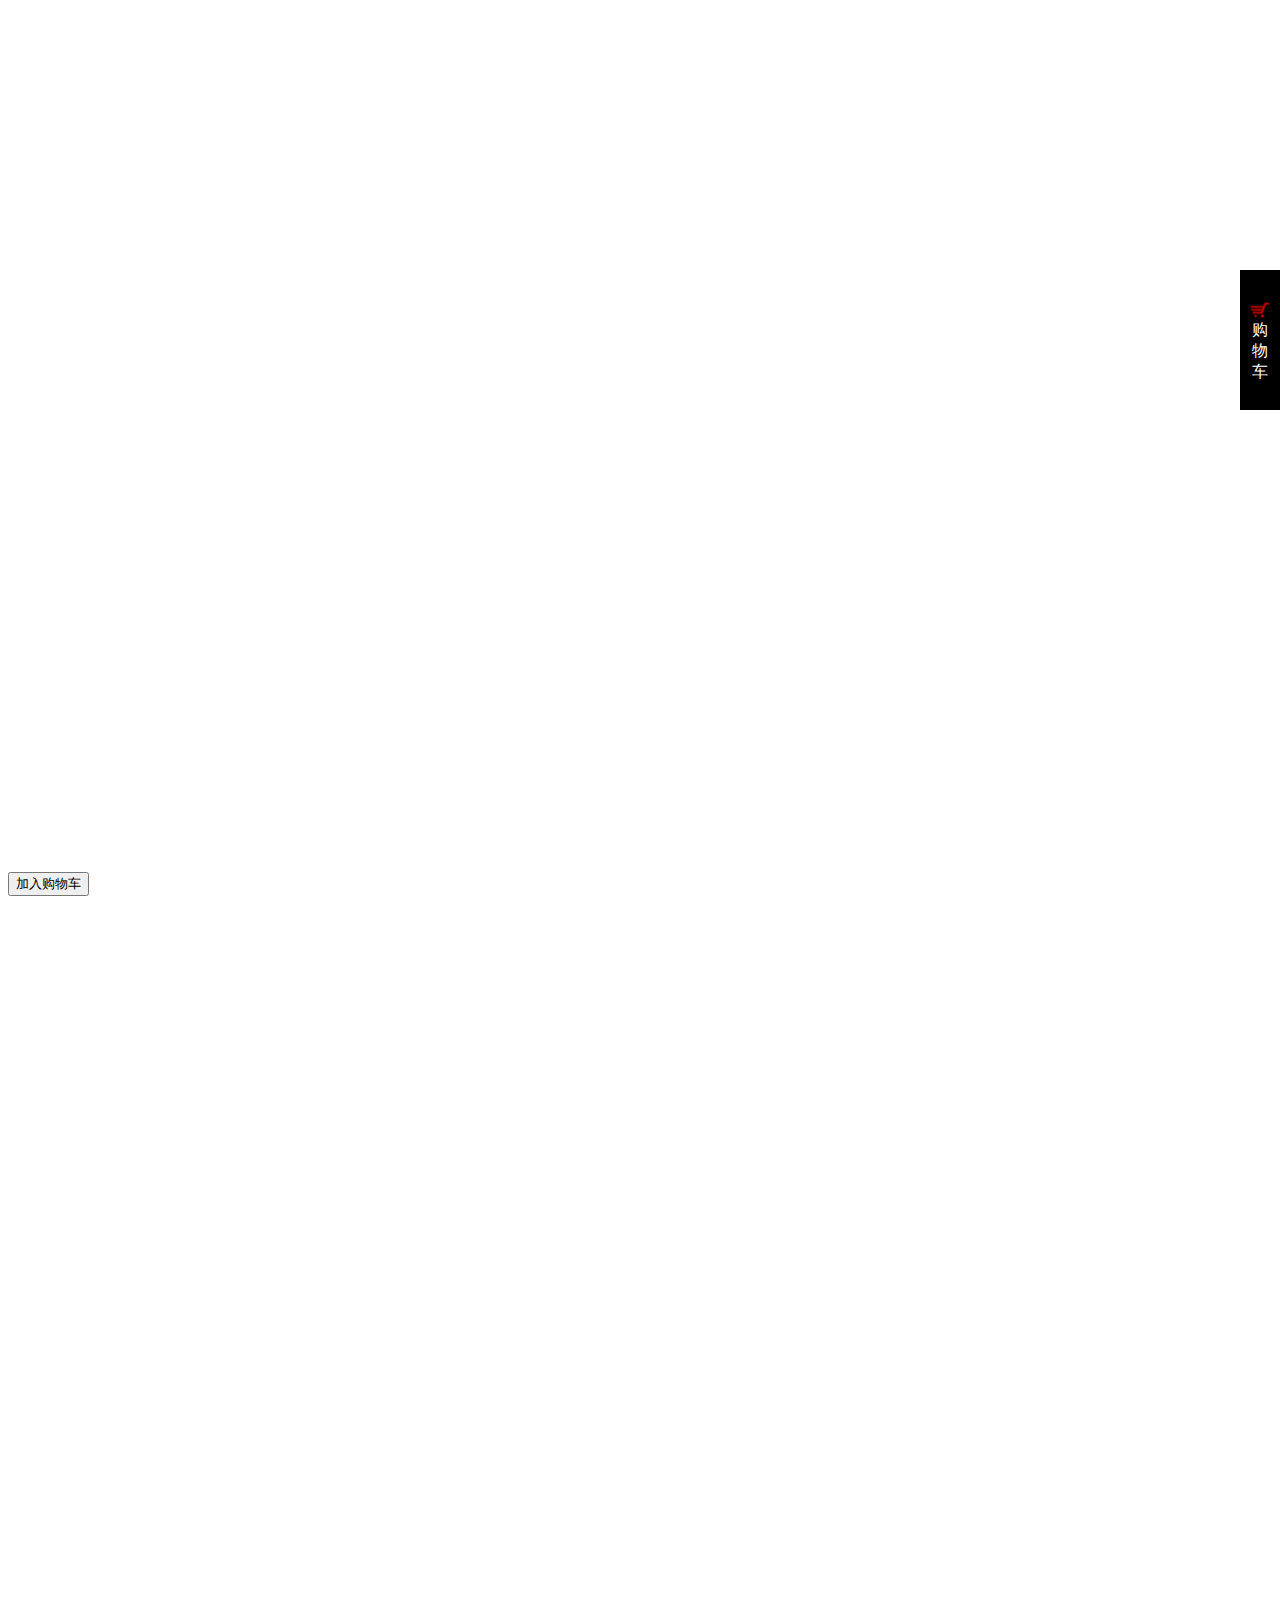
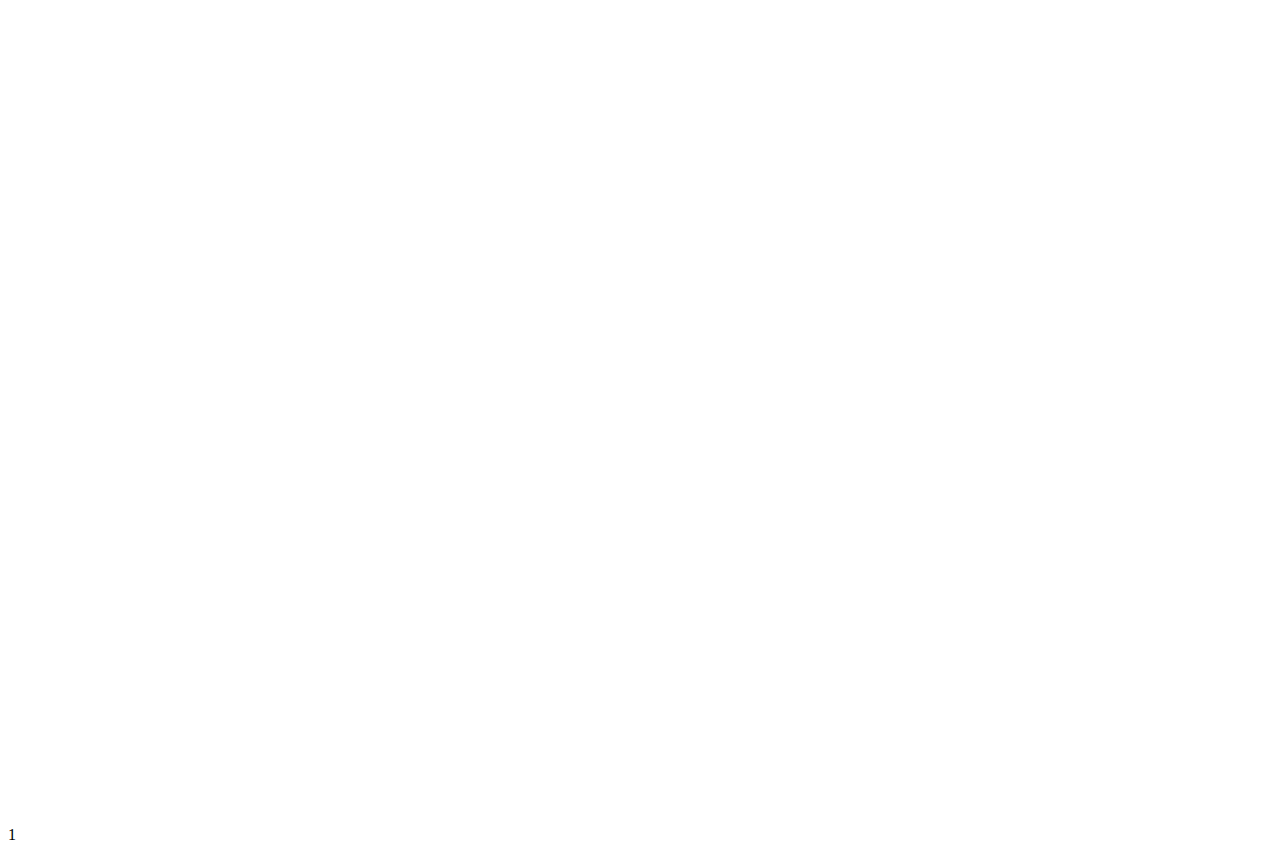
==== commit 6ff3e048: "update page" ====
--- a/index.html
+++ b/index.html
@@ -1,57 +1,162 @@
-<!DOCTYPE html>
-<html lang="en-us">
-  <head>
-    <meta charset="UTF-8">
-    <title>Add-shopping-cart by Flandre</title>
-    <meta name="viewport" content="width=device-width, initial-scale=1">
-    <link rel="stylesheet" type="text/css" href="stylesheets/normalize.css" media="screen">
-    <link href='https://fonts.googleapis.com/css?family=Open+Sans:400,700' rel='stylesheet' type='text/css'>
-    <link rel="stylesheet" type="text/css" href="stylesheets/stylesheet.css" media="screen">
-    <link rel="stylesheet" type="text/css" href="stylesheets/github-light.css" media="screen">
-  </head>
-  <body>
-    <section class="page-header">
-      <h1 class="project-name">Add-shopping-cart</h1>
-      <h2 class="project-tagline"></h2>
-      <a href="https://github.com/Flandre/add-shopping-cart" class="btn">View on GitHub</a>
-      <a href="https://github.com/Flandre/add-shopping-cart/zipball/master" class="btn">Download .zip</a>
-      <a href="https://github.com/Flandre/add-shopping-cart/tarball/master" class="btn">Download .tar.gz</a>
-    </section>
-
-    <section class="main-content">
-      <h3>
-<a id="welcome-to-github-pages" class="anchor" href="#welcome-to-github-pages" aria-hidden="true"><span aria-hidden="true" class="octicon octicon-link"></span></a>Welcome to GitHub Pages.</h3>
-
-<p>This automatic page generator is the easiest way to create beautiful pages for all of your projects. Author your page content here <a href="https://guides.github.com/features/mastering-markdown/">using GitHub Flavored Markdown</a>, select a template crafted by a designer, and publish. After your page is generated, you can check out the new <code>gh-pages</code> branch locally. If you’re using GitHub Desktop, simply sync your repository and you’ll see the new branch.</p>
-
-<h3>
-<a id="designer-templates" class="anchor" href="#designer-templates" aria-hidden="true"><span aria-hidden="true" class="octicon octicon-link"></span></a>Designer Templates</h3>
-
-<p>We’ve crafted some handsome templates for you to use. Go ahead and click 'Continue to layouts' to browse through them. You can easily go back to edit your page before publishing. After publishing your page, you can revisit the page generator and switch to another theme. Your Page content will be preserved.</p>
-
-<h3>
-<a id="creating-pages-manually" class="anchor" href="#creating-pages-manually" aria-hidden="true"><span aria-hidden="true" class="octicon octicon-link"></span></a>Creating pages manually</h3>
-
-<p>If you prefer to not use the automatic generator, push a branch named <code>gh-pages</code> to your repository to create a page manually. In addition to supporting regular HTML content, GitHub Pages support Jekyll, a simple, blog aware static site generator. Jekyll makes it easy to create site-wide headers and footers without having to copy them across every page. It also offers intelligent blog support and other advanced templating features.</p>
-
-<h3>
-<a id="authors-and-contributors" class="anchor" href="#authors-and-contributors" aria-hidden="true"><span aria-hidden="true" class="octicon octicon-link"></span></a>Authors and Contributors</h3>
-
-<p>You can <a href="https://help.github.com/articles/basic-writing-and-formatting-syntax/#mentioning-users-and-teams" class="user-mention">@mention</a> a GitHub username to generate a link to their profile. The resulting <code>&lt;a&gt;</code> element will link to the contributor’s GitHub Profile. For example: In 2007, Chris Wanstrath (<a href="https://github.com/defunkt" class="user-mention">@defunkt</a>), PJ Hyett (<a href="https://github.com/pjhyett" class="user-mention">@pjhyett</a>), and Tom Preston-Werner (<a href="https://github.com/mojombo" class="user-mention">@mojombo</a>) founded GitHub.</p>
-
-<h3>
-<a id="support-or-contact" class="anchor" href="#support-or-contact" aria-hidden="true"><span aria-hidden="true" class="octicon octicon-link"></span></a>Support or Contact</h3>
-
-<p>Having trouble with Pages? Check out our <a href="https://help.github.com/pages">documentation</a> or <a href="https://github.com/contact">contact support</a> and we’ll help you sort it out.</p>
-
-      <footer class="site-footer">
-        <span class="site-footer-owner"><a href="https://github.com/Flandre/add-shopping-cart">Add-shopping-cart</a> is maintained by <a href="https://github.com/Flandre">Flandre</a>.</span>
-
-        <span class="site-footer-credits">This page was generated by <a href="https://pages.github.com">GitHub Pages</a> using the <a href="https://github.com/jasonlong/cayman-theme">Cayman theme</a> by <a href="https://twitter.com/jasonlong">Jason Long</a>.</span>
-      </footer>
-
-    </section>
-
-  
-  </body>
-</html>
+<!DOCTYPE html>
+<html lang="en">
+<head>
+  <meta charset="UTF-8">
+  <title>Title</title>
+  <link href="css/index.css" rel="stylesheet" type="text/css">
+</head>
+<body>
+<br>
+<br>
+<br>
+<br>
+<br>
+<br>
+<br>
+<br>
+<br>
+<br>
+<br>
+<br>
+<br>
+<br>
+<br>
+<br>
+<br>
+<br>
+<br>
+<br>
+<br>
+<br>
+<br>
+<br>
+<br>
+<br>
+<br>
+<br>
+<br>
+<br>
+<br>
+<br>
+<br>
+<br>
+<br>
+<br>
+<br>
+<br>
+<br>
+<br>
+<br>
+<br>
+<br>
+<br>
+<br>
+<br>
+<br>
+<br>
+<button id="btn">加入购物车</button>
+<br>
+<br>
+<br>
+<br>
+<br>
+<br>
+<br>
+<br>
+<br>
+<br>
+<br>
+<br>
+<br>
+<br>
+<br>
+<br>
+<br>
+<br>
+<br>
+<br>
+<br>
+<br>
+<br>
+<br>
+<br>
+<br>
+<br>
+<br>
+<br>
+<br>
+<br>
+<br>
+<br>
+<br>
+<br>
+<br>
+<br>
+<br>
+<br>
+<br>
+<br>
+<br>
+<br>
+<br>
+<br>
+<br>
+<br>
+<br>
+<br>
+<br>
+<br>
+<br>
+<br>
+<br>
+<br>
+<br>
+<br>
+<br>
+<br>
+<br>
+<br>
+<br>
+<br>
+<br>
+<br>
+<br>
+<br>
+<br>
+<br>
+<br>
+<br>
+<br>
+<br>
+<br>
+<br>
+<br>
+<br>
+<br>
+<br>
+<br>
+<br>
+<br>
+<br>
+<br>
+<br>
+<br>
+1
+
+<div class="Mallbar" id="mallbar">
+  <div class="shopping-cart">
+  </div>
+  <span class="text">购物车</span>
+</div>
+
+<script src="js/jquery.min.js"></script>
+<script src="js/jquery.addshoppingcart.js"></script>
+<script>
+  $('#btn').addShoppingcart({
+    mallBarObj: $('.Mallbar'),
+    shoppingCartObj: $('.shopping-cart'),
+    timeout: 1000
+  })
+</script>
+</body>
+</html>--- a/css/index.css
+++ b/css/index.css
@@ -0,0 +1,86 @@
+/* 通用 */
+html, body {
+    height: 100%;
+}
+/* 右侧购物车条 */
+.Mallbar {
+    width: 30px;
+    height: 80px;
+    padding:30px 5px;
+    background: #000;
+    text-align: center;
+    position: fixed;
+    right: 0;
+    top: 30%;
+}
+.Mallbar .text{
+    color: #fff;
+}
+.Mallbar .shopping-cart{
+    margin: 0 auto;
+    width:20px;
+    height:20px;
+    background: url("img/shopping-cart-icon.png") center no-repeat;
+    position: relative;
+}
+.Mallbar .shopping-cart span{
+    margin: 0 auto;
+    width:12px;
+    height:12px;
+    border-radius: 50%;
+    background-color: #ad021e;
+    color: #fff;
+    font-size:12px;
+    padding:3px;
+    position: absolute;
+    left:0;
+}
+
+/*--- 插件使用的 ---*/
+/* 商品 */
+.add-wares {
+    width: 50px;
+    height: 50px;
+    background: #000;
+    border-radius: 50%;
+    position: fixed;
+    overflow: hidden;
+}
+.add-wares img{
+    width:100%;
+    height:auto;
+}
+
+
+@-webkit-keyframes slideOutUp {
+    0% {
+        top:0;
+        opacity: 1;
+    }
+    to {
+        visibility: hidden;
+        top:-70px;
+        opacity: 0;
+    }
+}
+
+@keyframes slideOutUp {
+    0% {
+        top:0;
+        opacity: 1;
+    }
+    to {
+        visibility: hidden;
+        opacity: 0;
+        top:-70px;
+    }
+}
+
+.slideOutUp {
+    -webkit-animation-name: slideOutUp;
+    animation-name: slideOutUp;
+    -webkit-animation-duration: 0.8s;
+    animation-duration: 0.8s;
+    -webkit-animation-fill-mode: both;
+    animation-fill-mode: both
+}